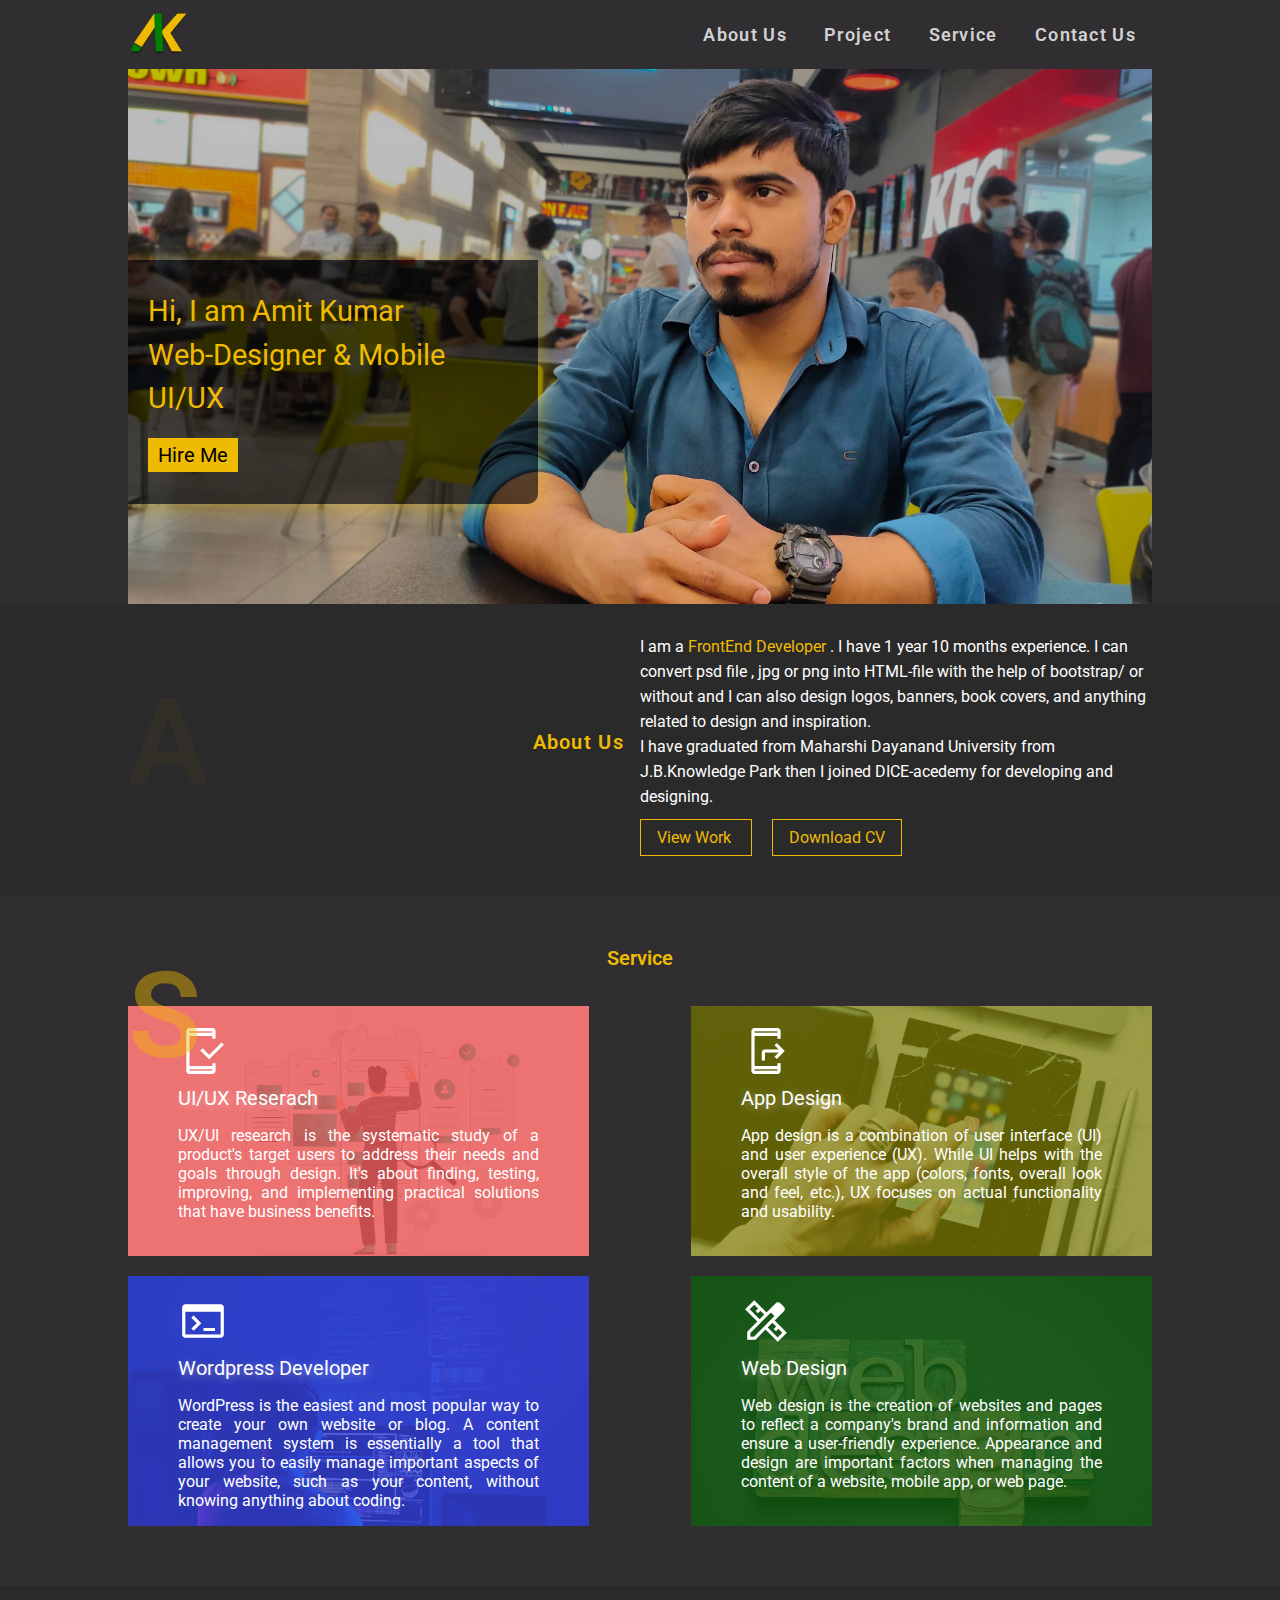
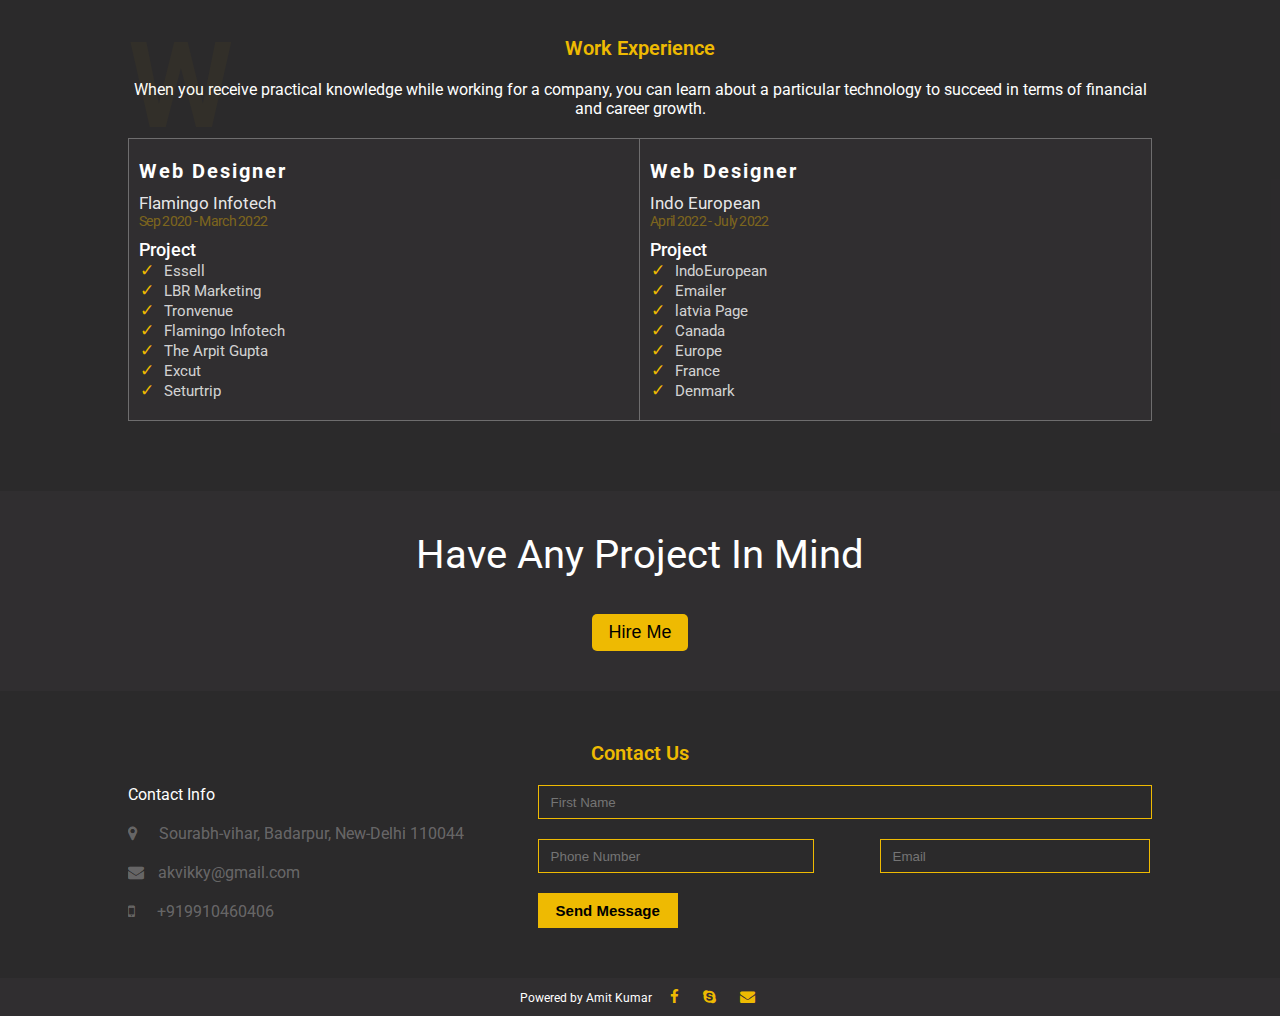
==== index.html @ 176d7c11 "Update index.html" ====
<!doctype html>
<html>
<head>
<title>
	Resume
</title>
<meta name="viewport" content="width=device-width, initial-scale=1.0">
<link rel="stylesheet" href="https://cdnjs.cloudflare.com/ajax/libs/font-awesome/4.7.0/css/font-awesome.min.css">
<link href="https://fonts.googleapis.com/css2?family=Material+Symbols+Outlined" rel="stylesheet" />
<link href="https://fonts.googleapis.com/css?family=Montserrat:400,400i,500,500i,600,600i,700,700i" rel="stylesheet">
<link href="https://fonts.googleapis.com/css2?family=Lato:wght@100&display=swap" rel="stylesheet"> 
<link href="https://fonts.googleapis.com/css2?family=Roboto&display=swap" rel="stylesheet">
<link rel="icon" type="image/x-icon" href="favicon.png">
<link href="style.css" rel="stylesheet">
<script src="https://ajax.googleapis.com/ajax/libs/jquery/3.6.0/jquery.min.js"></script>
</head>
<body>
<section class="navbar-section " >
	<div class="pagecenter">
		<div class="container">
			<nav class="m-hide">
				<div class="left"> <img src="logo.png" class="logo"></div>
				<div class="right"> 
					<a href="#about" > About Us </a>
					<a href="#project"> Project </a>
					<a href="#service"> Service </a>
					<a href="#contact"> Contact Us </a>
					
				</div>
			</nav>
			<nav class="m-show">
				<div class="flex justify-content-space-between">
					<div> <img src="logo.png" class="logo"> </div>
					<div class="navbar"> 
						<span class="material-symbols-outlined menu_show"> menu </span> 
						<ul class="menu-items">
							<li> <a href="#about" > About Us </a> </li>
							<li> <a href="#project"> Project </a> </li>
							<li> <a href="#service"> Service </a> </li>
							<li> <a href="#contact"> Contact Us </a></li>
						</ul>
					</div>
				</div>
			</nav>
		</div>
	</div>
</section>
<section class="banner">
	<div class="pagecenter">
		<div class="flex overlay">
			<div class="text-banner m-hide">
				Hi, I am Amit Kumar <br>
				Web-Designer & Mobile UI/UX <BR>
				<div class="hire-me-div">  <a href="tel:+919910460406"class="hire-me"> Hire Me</a>  </div>
			</div>
			<div class="text-banner m-show">
				Hi, I am Amit Kumar Web-Designer & Mobile UI/UX 
				  <a href="tel:+919910460406"class="hire-me"> Hire Me</a>  
			</div>
			
		</div>
	</div>
</section>
<section class="about" id="about">
	<div class="pagecenter">
		<div class="flex v-a-c">
			<div class="w-50 "> 
				<p class="about-heading"> About Us</p>
			</div>
			<div class="w-50 about-text">
				<p>
					I am a <span class="cus-yellow"> FrontEnd Developer </span>. I have 1 year 10 months experience. I can convert psd file , jpg or png into 
					HTML-file with the help of bootstrap/ or without and I can also design logos, banners, book covers, and anything related to design 
					and inspiration. 
					<br>
					I have graduated from Maharshi Dayanand University from J.B.Knowledge Park then 
					I joined DICE-acedemy for developing and designing. 
				</p>
				<p>
					<a href=""> View Work </a> 
					<a href="" class="Download-CV"> Download CV</a>
				</p>
				
			</div>
		</div>
	</div>
</section>
<section class="service" id="service">
	<div class="pagecenter">
		<div class="heading-service">
			<p> Service </p>
		</div>
		<div class="flex v-a-c">
			<div class=" Reserach ">
				<div class="overlay12 red">
					<span class="material-symbols-outlined"> mobile_friendly </span>
					<p class="title-"> UI/UX Reserach</p>
					<p> UX/UI research is the systematic study of a product's target users to address their needs and goals 
						through design. It's about finding, testing, improving, and implementing practical solutions that
						have business benefits.
					</p>
				</div>
			</div>
			<div class="App ">
				<div class="overlay12 yellow"> 
					<span class="material-symbols-outlined">app_shortcut</span>
					<p class="title-"> App Design </p>
					<p>	App design is a combination of user interface (UI) and user experience (UX). While UI helps with the 
						overall style of the app (colors, fonts, overall look and feel, etc.), UX focuses on actual 
						functionality and usability.
					</p>
				</div>
			</div>
			
			<div class="Development ">
				<div class="overlay12 blue"> 
					<span class="material-symbols-outlined">terminal</span> 
					<p class="title-"> Wordpress Developer </p>
					<p> WordPress is the easiest and most popular way to create your own website or blog. A content 
						management system is essentially a tool that allows you to easily manage important aspects 
						of your website, such as your content, without knowing anything about coding.
					</p>
				</div>
			</div>
			<div class="Design "> 
				<div class="overlay12 green"> 
					<span class="material-symbols-outlined">design_services</span>
					<p class="title-"> Web Design </p>
					<p>
						Web design is the creation of websites and pages to reflect a company's brand and information 
						and ensure a user-friendly experience. Appearance and design are important factors when managing 
						the content of a website, mobile app, or web page.
					</p>
				</div>
			</div>
			
		</div>
	</div>
</section>
<section class="work" id="project"> 
	<div class="pagecenter">
		<div class="  wrkExperience ">
			<p> Work Experience </p>
		</div>
		<p class="my-20"> 
			When you receive practical knowledge while working for a company, you can learn about a particular	
			technology to succeed in terms of financial and career growth.
		</p>
		<div class="flex my-20">
			<div class="col-sm-6 border-all">
				<div class="post"> Web Designer </div>
				<div class="Company-name"> Flamingo Infotech </div>
				<div class="date"> Sep 2020 - March 2022 </div>
				<div class="project mt-10"> <span> Project </span> 
					<ul class="cus-icon">
						<li> <a href=" https://www.essell.co.in/" target="_blank"> Essell </a> </li>
						<li> <a href=" https://lbrmarketing.in/" target="_blank"> LBR Marketing </a> </li>
						<li> <a href=" http://websites.mlmkabila.com/tronvenue/" target="_blank"> Tronvenue </a> </li>
						<li> <a href=" https://www.flamingoinfotech.com/" target="_blank"> Flamingo Infotech </a> </li>
						<li> <a href=" https://www.thearpitgupta.com/" target="_blank"> The Arpit Gupta </a> </li>
						<li> <a href=" https://www.ecut.in/" target="_blank"> Excut </a> </li>
						<li> <a href=" https://www.seturtrip.com/" target="_blank"> Seturtrip </a> </li>
					</ul>
				</div>
			</div>
			<div class="col-sm-6 border-left"> 
				<div class="post"> Web Designer </div>
				<div class="Company-name"> Indo European </div>
				<div class="date"> April 2022 - July 2022 </div>
				<div class="project mt-10"> <span> Project </span> 
					<ul class="cus-icon">
						<li> <a href=" https://indoeuropean.in/" target="_blank"> IndoEuropean </a> </li>
						<li> <a href=" https://indoeuropean.in/mailer/link.html" target="_blank"> Emailer </a> </li>
						<li> <a href=" https://indoeuropean.in/study-in-latvia.aspx" target="_blank"> latvia Page </a> </li>
						<li> <a href=" https://indoeuropean.in/study-in-canada.aspx" target="_blank"> Canada </a> </li>
						<li> <a href=" https://indoeuropean.in/study-in-europe.aspx" target="_blank"> Europe </a> </li>
						<li> <a href=" https://indoeuropean.in/study-in-france.aspx" target="_blank"> France </a> </li>
						<li> <a href=" https://indoeuropean.in/study-in-denmark.aspx" target="_blank"> Denmark </a> </li>
						
					</ul>
				</div>
			</div>
			</div>
		</div>
	</div>
</section>
<section class="hire">
	<div class="pagecenter">
		<div class="qwe">
			<p class="f-40 "> Have any Project in mind </p>
			<button> <a href="tel:+919910460406"> Hire Me </a> </button>
		</div>
	</div>
</section>
<section class="contact-us" id="contact">
	<div class="pagecenter">
		<div class="contact ">
			<p> Contact Us </p>
		</div>
		<div class="flex">
			<div class="w-30"> 
				<p>Contact Info</p>
				<div class="infostart">
					<div class="block mt-20"> <i class="fa fa-map-marker"></i> Sourabh-vihar, Badarpur, New-Delhi 110044 </div>
					<div class="block mt-20"> <i class="fa fa-envelope"></i> akvikky@gmail.com </div>
					<div class="block mt-20"> <i class="fa fa-mobile"></i>  +919910460406 </div>
				</div>
				</div>
				<div class="w-70">
					<form>
						<input type="text" placeholder="First Name" class="block">
						<input type="number " class="mt-20 phone" placeholder="Phone Number">
						<input type="text" class=" Email" placeholder="Email">
					</form>
					<button class="cus-button"> Send Message </button>
				</div>
		</div>
	</div>
</section>
<section> 
	<div class="pagecenter">
		<div class=" my-5 text-center follow">
			Powered by Amit Kumar
			<a href="https://www.facebook.com/profile.php?id=100002262482769" target="_new"> 
				<i class="fa fa-facebook"> </i> 
			</a>
			<a href="https://join.skype.com/invite/jKVhydFVgRyG" target="_new"> 
				<i class="fa fa-skype"> </i> 
			</a>
			<a href="mailto:akvikky@gmail.com" target="_new"> <i class="fa fa-envelope" > </i> </a>
		</div>
	</div>
</section>
<script src="script.js"></script>
</body>
</html>
---- style.css ----
*{
	margin:0px;
	padding:0px;
}
:root{
	--theme-background-color:rgba(48,46,48,1);
	--theme-hight-background: rgb(34 ,34 ,34 ,0.3);
	--theme-yellow-color: rgba(238,186,2,1);
}
body{
	background:#302E30; 
	color:#fff; 
	font-family:roboto;
	}
a{color:#000; text-decoration:none;}
a:{color:#000; text-decoration:none;}
p{margin-bottom:1rem;}
.mt-20{margin-top:20px;} .my-20{margin:20px 0px;} .mx-20{margin:0px 20px;} .mb-20{margin-bottom:20px;}
.mt-10{margin-top:10px;} .my-10{margin:10px 0px;} .mx-10{margin:0px 10px;} .mb-10{margin-bottom:10px;}
/* navsec start*/
.navbar-section{
	background:var(--theme-background-color); 
	width:100%;
	position: fixed;
	top:0px;
	z-index:3;

	}
.pagecenter{width:80%; padding:0px; margin:0px auto;box-sizing:border-box;overflow:hidden;}
.container{width:100%; box-sizing:border-box;overflow: hidden;}
nav{
	display:flex;
	justify-content: space-between;
	align-items: center;
	padding: 10px 0px;
	box-sizing: border-box;
	}
.logo{width:60px; }
nav .right{margin:5px 0px;}
.right a{ 
	padding:8px 16px; 
	color:#fff;
	text-decoration:none; 
	color:rgba(255,255,255,0.8); 
	font-weight:600;
	letter-spacing:1.3px;
	font-size:18px;
	}
.right a:hover{
	text-decoration:none; 
	background:#EEBA02; 
	color:rgba(0,0,0,0.8);
	transition:0.3s; 
	box-shadow:2px 2px 5px rgba(0,0,0,0.6);
	
}
/* navsec end */

.banner {    margin-top: 60px;}
.flex{	display:flex;
	width: 100%;
	flex-wrap: wrap;
}
.overlay{
	background:	url(002.jpg);
	background-size: cover;
	margin-top: 0px;
	height: auto;
	width: 100%;
	box-sizing:	border-box;
}
.text-banner {
    width: 40%;
    box-sizing: border-box;
    overflow: hidden;
    margin: 200px 0px 100px 0px;
    background: rgba(0,0,0,0.6);
	padding:30px 20px ;
	line-height:1.5;
	border-radius:0px 0px 10px 0px;
	box-shadow:2px 2px 20px #eeba0278;
	color: #EEBA02;
    font-size: 29px;
}
.hire-me-div {margin-top:10px;}
.image-banner{width:60%;box-sizing:border-box;overflow:hidden;}
.image-banner img{width:200px; height:auto; justify-content:right;}
.hire-me{
	padding:5px 10px; 
	background:#EEBA02; 
	color:rgba(0,0,0,1); 
	font-size:20px;
    margin-top: 10px;
	}
.hire-me:hover{transition:0.3s;box-shadow:2px 2px 10px rgba(238,186,2,0.8);}
/* about-us */
.about{padding:20px 0px;background:var(--theme-hight-background);}
.w-50{width:50%;}
.about-heading{
	font-size: 20px;
    font-weight: 600;
    color: var(--theme-yellow-color);
    padding: 8px 16px;
    letter-spacing: 1.3px;
    position: relative;
	text-align: right;
}
.about-heading:before{
	content:" A ";
	position:absolute;
	font-size: 120px;
    top: -50px;
	left: 0px;
    color: rgba(238,186,2,0.04);
}
.v-a-c{
	align-items: center;
    vertical-align: middle;
    text-align: center;
	margin:10px 0px;
	justify-content: space-between;
}
.about-text {
	line-height: 25px;
	text-align: left;
}
.text-center{ text-align:center;}
.cus-yellow{color:var(--theme-yellow-color);}
.about-text  a{
	color:var(--theme-yellow-color);
	padding:8px 16px;
	border:1px solid var(--theme-yellow-color);
}
.about-text  a:hover{
	transition:0.3s;
	background:var(--theme-yellow-color);
	color:#fff;
}
.Download-CV{margin-left:20px;}
/* service start*/
.service{margin:50px 0px; }
.heading-service{
	text-align:center; 
	font-size: 20px;
    font-weight: 600;
    color: var(--theme-yellow-color);
	position:relative;
	}
.Reserach,.App,.Design,.Development{
	box-sizing:border-box; 
	padding:20px 50px; 
	text-align:justify; 
	width:45%;
	margin-top:20px;
	position:relative;
	height:250px;
}
.Reserach{
	background:url(uiux.jpg); 
	margin-right:10px;
	background-size:cover;
	box-sizing: border-box;
	}
.Development {
	background:
	url(Web_Development.jpg);
	/* margin-left:10px; */
	background-size:
	cover;
	box-sizing: border-box;
	}
.Design {
	/* margin-right:10px; */
	background:
	url(web-design.jpg);
	box-sizing: border-box;
	background-size: cover;
	}
.App {
	margin-left:10px;
	background:
	url(app-design.jpg);
	box-sizing: border-box;
	background-size: cover;
	}
.title-{font-size:20px; text-shadow:2px 2px 10px rgba(255,255,255,0.4);}
.service .fa, .material-symbols-outlined{font-size:50px; margin-bottom:10px;}
.overlay12{
	width:100%; 
	height:100%; 
	position:absolute;
	left: 0px;
    top: 0px;
	padding: 20px 50px;
	box-sizing:border-box;
	overflow: hidden;
	}
.overlay12.red{	background:rgba(233,79,79,0.8);}
.overlay12.red:hover {  background: rgba(233,79,79,1);  transition: 0.3s;}
.overlay12.blue{	background:rgba(55,68,223,0.8);}
.overlay12.blue:hover {  background: rgba(55,68,223,1);  transition: 0.3s;}
.overlay12.green{background:rgba(17,96,17,0.8);/* margin-left: 10px; */}
.overlay12.green:hover {  background: rgba(17,96,17,1);  transition: 0.3s;}
.overlay12.yellow{background:rgba(131,133,5,0.7);}
.overlay12.yellow:hover{background:rgba(131,133,5,1); transition: 0.3s;}
.heading-service:before {
    content: " S ";
    position: absolute;
    font-size: 120px;
    top: 0px;
    left: 0px;
    color: rgba(238,186,2,0.44);
	z-index:1;
}
/* work start*/
.work{
	padding: 50px 0px;
	background:	var(--theme-hight-background);
}
.wrkExperience{
	text-align: center;
    font-size: 20px;
    font-weight: 600;
    color: var(--theme-yellow-color);
    position: relative;
	margin-bottom: 20px;
}
.wrkExperience:before {
    content: " W ";
    position: absolute;
    font-size: 120px;
    top: -20px;
    left: 0px;
    color: rgba(238,186,2,0.04);
	z-index:1;
}
.work p{text-align:center;}
.col-sm-6{	
	width:50%; 
	text-align:left;
	padding:20px 10px;
	box-sizing:border-box;
}
.border-all{border:1px solid rgba(255,255,255,0.3); background: #302E30;}
.border-left{
	border-right:1px solid rgba(255,255,255,0.3);
	border-top:1px solid rgba(255,255,255,0.3);
	border-bottom:1px solid rgba(255,255,255,0.3);
	border-left:none;
	background: #302E30;
}
.post{font-size:20px;
	color:
	rgba(255,255,255,1);
	letter-spacing: 2px;
	font-weight: bold;
}
.Company-name{
	font-size:17px;
	color: rgba(255,255,255,0.9); 
	margin-top:10px;
}
.date{
	font-size:14px; 
	color:var(--theme-yellow-color);  
	opacity:0.4;
	letter-spacing: -0.7px;
}
.project span{
	color: rgba(255,255,255,1);
	font-size: 18px;
	font-weight: 500;
}
.cus-icon a{
	color:rgba(255,255,255,0.8);
	font-size:15px;
	margin-left:10px;
	}
.cus-icon a:hover{transition:0.2s; color:rgba(255,255,255,1);}
.cus-icon{padding-left:15px; margin:0px;}
.cus-icon li{padding:0px; margin:0px;}
.cus-icon li:hover{transition:0.2s; padding-left:5px;}
.cus-icon li::marker {
    content: " \2713 "; 
    font-size: 1.06em;
	color:var(--theme-yellow-color);
}
.qwe{text-align:center; margin:40px 0px;}
.hire{background:var(--theme-background-color);}
.f-40{font-size:40px; text-transform:capitalize;}
.qwe button{
	background:var(--theme-yellow-color); 
	border:none;
	font-size:18px;
	padding:8px 16px; 
	border-radius:5px;
	margin-top: 20px;
}
.qwe button:hover{ transition:0.3s; box-shadow:2px 2px 10px rgba(238,186,2,1);}
/* contact start*/
.contact-us{background:var(--theme-hight-background); padding:50px 0px;}
.contact{
	text-align: center;
    font-size: 20px;
    font-weight: 600;
    color: var(--theme-yellow-color);
    position: relative;
    margin-bottom: 20px;
}
.w-30{width:40%;}
.infostart{color:rgba(255,255,255,0.3);}
.infostart .fa{margin-right:10px; }
.infostart .fa-map-marker{margin-right:18px;}
.infostart .fa-mobile{ margin-right:18px;}
.block{width:100%; display:block;}
.w-70{width:60%;}
label{width:100%; display:block;}
input{
    width: 320px;
    background: none;
    outline: none;
    border: 1px solid var(--theme-yellow-color);
	padding:0.375rem 0.75rem;
	height:calc(1.5em + 0.75rem + 2px);
	box-sizing:border-box;
	color:#fff;
}
input.phone{width:45%; margin-right:5%;}
input.Email{width:44%; margin-left:5%;}
.cus-button{
	padding:9px 18px; 
	background:var(--theme-yellow-color);
	color:#000;
	border:none;
	outline:none;
	margin-top:20px;
	font-size:15px;
	font-weight:600;
	cursor: pointer;
}
/* contact end*/
.follow{font-size:12px; margin:10px 0px;}
.follow a { 
	padding:5px; 
	font-size:15px;
	color:var(--theme-yellow-color);
	margin-left:10px;
	}
.follow a:hover{ 
	transition:0.3s;
	border-bottom:1px solid var(--theme-yellow-color);
	background:var(--theme-yellow-color);
	color:var(--theme-background-color);
}
	.m-show{display:none;}
/* Responsive start */
@media (max-width:991px) and (min-width:768px){
	.m-show{display:none;}
	.text-banner{
		width:60%;
		margin: 150px 0px 100px 0px;
	}
}
@media (max-width:767px) and (min-width:481px){
	.m-show{display:none;}
	nav{padding:5px 0px;}
	.right a{
			letter-spacing:normal; 
			font-size: 15px;
			font-weight:normal;
		}
	.pagecenter{
			width:95%;
			margin:0px auto;
		}
	.flex{width:100%;}
	.w-50{
			width:100%; 
			display:block;
		}
	.about-heading{text-align:center;}
	.about-heading:before{display:none;}
	.text-banner{
		width: 50%;
		font-size: 20px;
		margin: 240px auto 10px auto;
		padding: 10px;
		text-align: center;
		border-radius:10px 0px;
		background:rgba(0,0,0,0.8);
	}
	.hire-me-div{margin:10px auto;}
	.hire-me{
		font-size: 15px;
		background: #0b620b;
		color:rgb(255, 255 ,255);
	}
	.hire-me:hover{
		transition:0.3s; 
		box-shadow:2px 2px 10px #EEBA02;
	}
	.heading-service:before{display:none;}
	.Reserach, .App, .Design, .Development{width:100%; margin:0px;}
	.wrkExperience:before{display:none;}
	.work p{text-align:left;}
	.wrkExperience p{text-align:Center;}
	.f-40{font-size:30px}
	.infostart{font-size:16px;}
	.contact-us .w-70{order:1; width:100%;}
	.contact-us .w-30{order:2; display:none;}
	input.Email{width: 49%; margin:10px 0px 0px 10px;}
	input.phone{width: 49%;margin:10px 0px 0px 0px;}
	
	
}
@media (max-width:480px) and (min-width:320px){
	nav{padding:5px 0px;}
	.right a{
			letter-spacing:normal; 
			font-size: 15px;
			font-weight:normal;
		}
	.pagecenter{
			width:95%;
			margin:0px auto;
		}
	.flex{width:100%;}
	.w-50{
			width:100%; 
			display:block;
		}
	.about-heading{text-align:center;}
	.about-heading:before{display:none;}
	.m-hide{display:none;}
	.justify-content-space-between{justify-content: space-between; }
	.menu_show{position:relative;}
	.menu-items{
		position: absolute;
		width: 100%;
		right: 0px;
		text-align: center;
		background:var(--theme-background-color);
	}
	.menu-items li a{color:var(--theme-yellow-color);}	
	.menu-items li {margin:10px 0px;}
	.menu-items{display:none;}
	.m-show{	display:block; 	}
	.text-banner{
		width: 95%;
		font-size: 14px;
		margin: 240px auto 10px auto;
		padding: 10px;
		text-align: center;
		border-radius:10px 0px;
		background:rgba(0,0,0,0.8);
	}
	.hire-me-div{margin:10px auto;}
	.hire-me{
		font-size: 15px;
		background: #0b620b;
		color:rgb(255, 255 ,255);
	}
	.hire-me:hover{
		transition:0.3s; 
		box-shadow:2px 2px 10px #EEBA02;
	}
	.about-text{text-align:justify;}
	.heading-service:before{display:none;}
	.Reserach, .App, .Design, .Development{width:100%; margin:0px;}
	.wrkExperience:before{display:none;}
	.work p{text-align:justify;}
	.wrkExperience p{text-align:Center;}
	.f-40{font-size:30px}
	.infostart{font-size:16px;}
	.contact-us .w-70{order:1; width:100%;}
	.contact-us .w-30{order:2; display:none;}
	input.Email{width: 100%; margin:10px 0px 0px 0px;}
	input.phone{width: 100%; margin:10px 0px 0px 0px;}
}
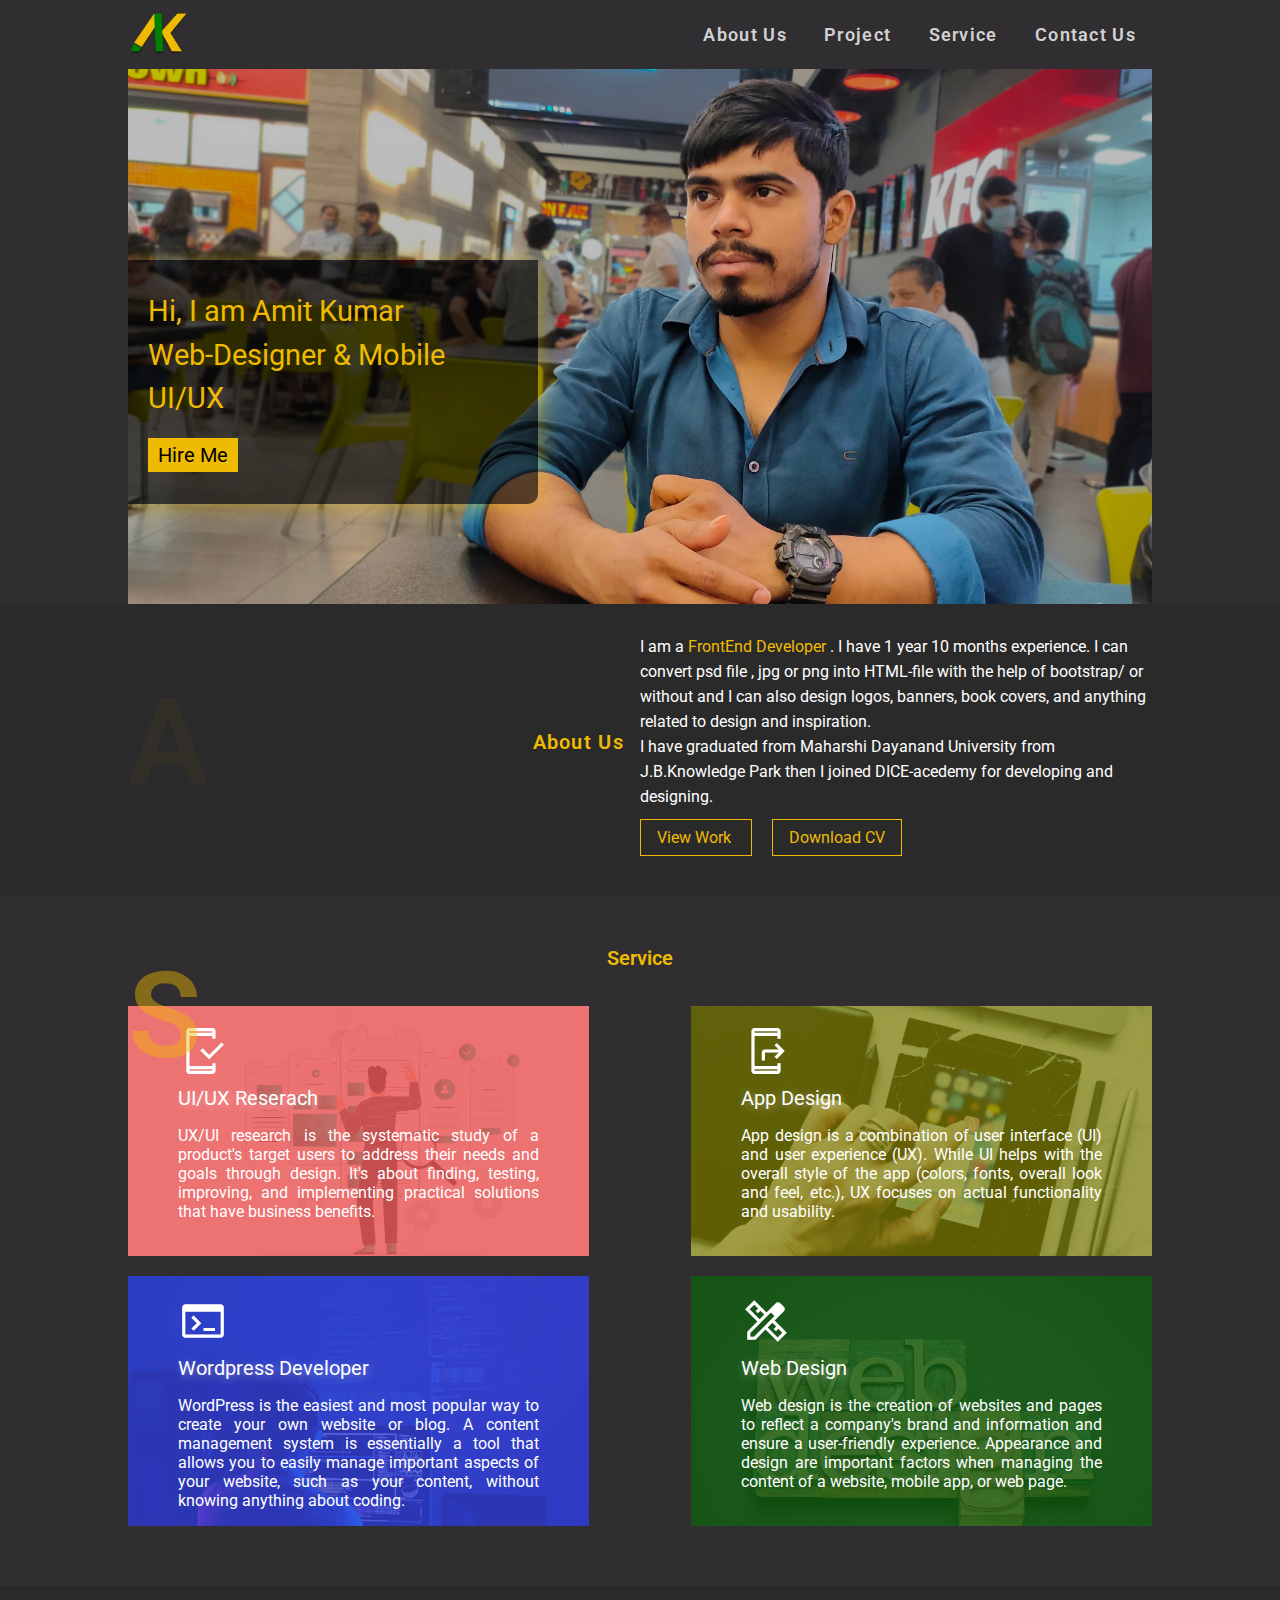
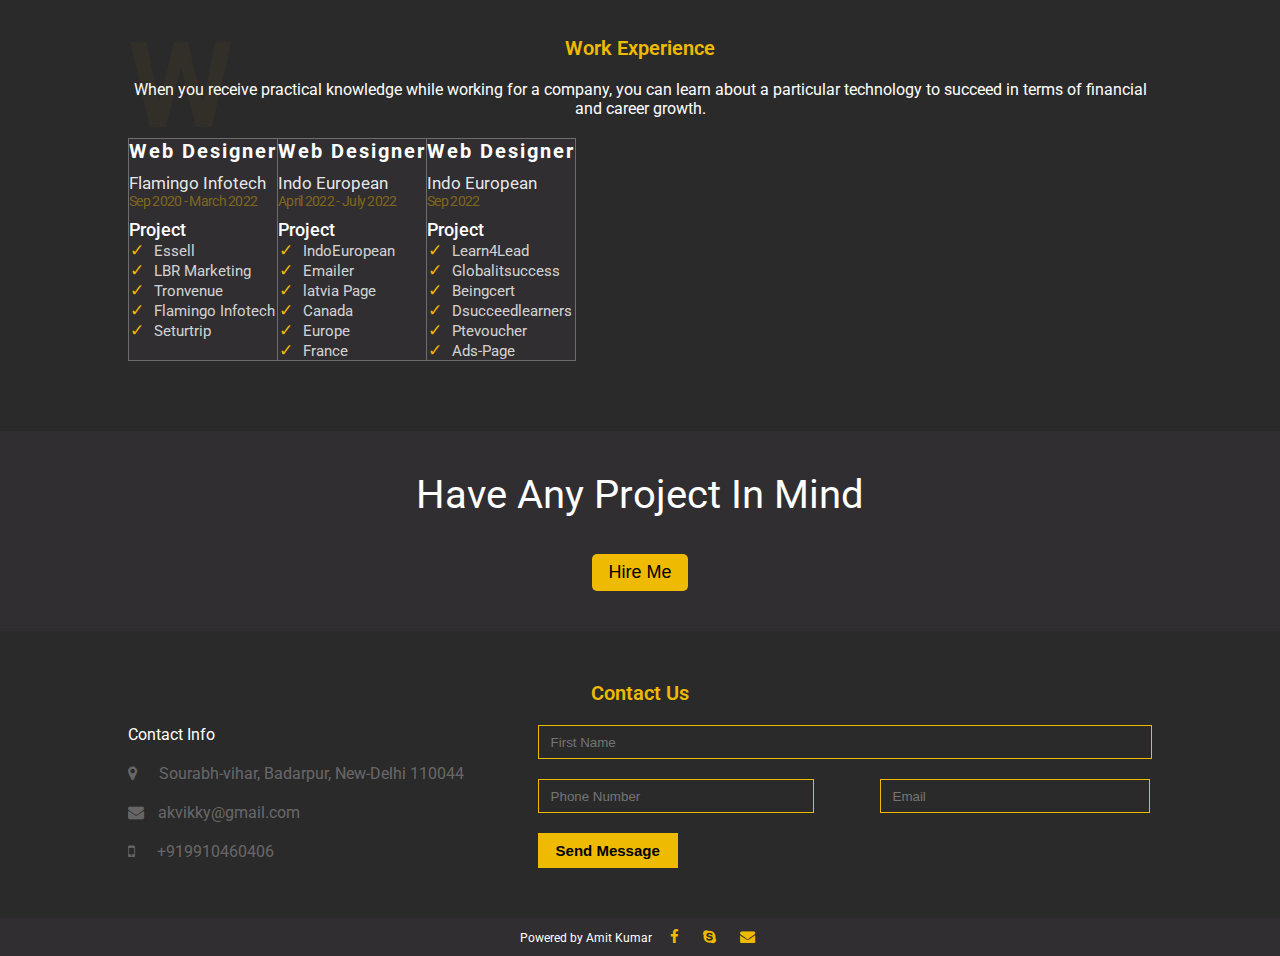
==== commit 38d09fd2: "Update index.html" ====
--- a/index.html
+++ b/index.html
@@ -8,7 +8,7 @@
 <link rel="stylesheet" href="https://cdnjs.cloudflare.com/ajax/libs/font-awesome/4.7.0/css/font-awesome.min.css">
 <link href="https://fonts.googleapis.com/css2?family=Material+Symbols+Outlined" rel="stylesheet" />
 <link href="https://fonts.googleapis.com/css?family=Montserrat:400,400i,500,500i,600,600i,700,700i" rel="stylesheet">
-<link href="https://fonts.googleapis.com/css2?family=Lato:wght@100&display=swap" rel="stylesheet"> 
+<link href="https://fonts.googleapis.com/css2?family=Lato:wght@100&display=swap" rel="stylesheet">
 <link href="https://fonts.googleapis.com/css2?family=Roboto&display=swap" rel="stylesheet">
 <link rel="icon" type="image/x-icon" href="favicon.png">
 <link href="style.css" rel="stylesheet">
@@ -20,19 +20,18 @@
 		<div class="container">
 			<nav class="m-hide">
 				<div class="left"> <img src="logo.png" class="logo"></div>
-				<div class="right"> 
+				<div class="right">
 					<a href="#about" > About Us </a>
 					<a href="#project"> Project </a>
 					<a href="#service"> Service </a>
 					<a href="#contact"> Contact Us </a>
-					
 				</div>
 			</nav>
 			<nav class="m-show">
 				<div class="flex justify-content-space-between">
 					<div> <img src="logo.png" class="logo"> </div>
-					<div class="navbar"> 
-						<span class="material-symbols-outlined menu_show"> menu </span> 
+					<div class="navbar">
+						<span class="material-symbols-outlined menu_show"> menu </span>
 						<ul class="menu-items">
 							<li> <a href="#about" > About Us </a> </li>
 							<li> <a href="#project"> Project </a> </li>
@@ -54,33 +53,33 @@
 				<div class="hire-me-div">  <a href="tel:+919910460406"class="hire-me"> Hire Me</a>  </div>
 			</div>
 			<div class="text-banner m-show">
-				Hi, I am Amit Kumar Web-Designer & Mobile UI/UX 
-				  <a href="tel:+919910460406"class="hire-me"> Hire Me</a>  
-			</div>
-			
+				Hi, I am Amit Kumar Web-Designer & Mobile UI/UX
+				  <a href="tel:+919910460406"class="hire-me"> Hire Me</a>
+			</div>
+
 		</div>
 	</div>
 </section>
 <section class="about" id="about">
 	<div class="pagecenter">
 		<div class="flex v-a-c">
-			<div class="w-50 "> 
+			<div class="w-50 ">
 				<p class="about-heading"> About Us</p>
 			</div>
 			<div class="w-50 about-text">
 				<p>
-					I am a <span class="cus-yellow"> FrontEnd Developer </span>. I have 1 year 10 months experience. I can convert psd file , jpg or png into 
-					HTML-file with the help of bootstrap/ or without and I can also design logos, banners, book covers, and anything related to design 
-					and inspiration. 
+					I am a <span class="cus-yellow"> FrontEnd Developer </span>. I have 1 year 10 months experience. I can convert psd file , jpg or png into
+					HTML-file with the help of bootstrap/ or without and I can also design logos, banners, book covers, and anything related to design
+					and inspiration.
 					<br>
-					I have graduated from Maharshi Dayanand University from J.B.Knowledge Park then 
-					I joined DICE-acedemy for developing and designing. 
+					I have graduated from Maharshi Dayanand University from J.B.Knowledge Park then
+					I joined DICE-acedemy for developing and designing.
 				</p>
 				<p>
-					<a href=""> View Work </a> 
-					<a href="" class="Download-CV"> Download CV</a>
+					<a href="view-work.pdf"> View Work </a>
+					<a href="new-amitresume.pdf" class="Download-CV"> Download CV</a>
 				</p>
-				
+
 			</div>
 		</div>
 	</div>
@@ -95,79 +94,77 @@
 				<div class="overlay12 red">
 					<span class="material-symbols-outlined"> mobile_friendly </span>
 					<p class="title-"> UI/UX Reserach</p>
-					<p> UX/UI research is the systematic study of a product's target users to address their needs and goals 
+					<p> UX/UI research is the systematic study of a product's target users to address their needs and goals
 						through design. It's about finding, testing, improving, and implementing practical solutions that
 						have business benefits.
 					</p>
 				</div>
 			</div>
 			<div class="App ">
-				<div class="overlay12 yellow"> 
+				<div class="overlay12 yellow">
 					<span class="material-symbols-outlined">app_shortcut</span>
 					<p class="title-"> App Design </p>
-					<p>	App design is a combination of user interface (UI) and user experience (UX). While UI helps with the 
-						overall style of the app (colors, fonts, overall look and feel, etc.), UX focuses on actual 
+					<p>	App design is a combination of user interface (UI) and user experience (UX). While UI helps with the
+						overall style of the app (colors, fonts, overall look and feel, etc.), UX focuses on actual
 						functionality and usability.
 					</p>
 				</div>
 			</div>
-			
+
 			<div class="Development ">
-				<div class="overlay12 blue"> 
-					<span class="material-symbols-outlined">terminal</span> 
+				<div class="overlay12 blue">
+					<span class="material-symbols-outlined">terminal</span>
 					<p class="title-"> Wordpress Developer </p>
-					<p> WordPress is the easiest and most popular way to create your own website or blog. A content 
-						management system is essentially a tool that allows you to easily manage important aspects 
+					<p> WordPress is the easiest and most popular way to create your own website or blog. A content
+						management system is essentially a tool that allows you to easily manage important aspects
 						of your website, such as your content, without knowing anything about coding.
 					</p>
 				</div>
 			</div>
-			<div class="Design "> 
-				<div class="overlay12 green"> 
+			<div class="Design ">
+				<div class="overlay12 green">
 					<span class="material-symbols-outlined">design_services</span>
 					<p class="title-"> Web Design </p>
 					<p>
-						Web design is the creation of websites and pages to reflect a company's brand and information 
-						and ensure a user-friendly experience. Appearance and design are important factors when managing 
+						Web design is the creation of websites and pages to reflect a company's brand and information
+						and ensure a user-friendly experience. Appearance and design are important factors when managing
 						the content of a website, mobile app, or web page.
 					</p>
 				</div>
 			</div>
-			
-		</div>
-	</div>
-</section>
-<section class="work" id="project"> 
+
+		</div>
+	</div>
+</section>
+<section class="work" id="project">
 	<div class="pagecenter">
 		<div class="  wrkExperience ">
 			<p> Work Experience </p>
 		</div>
-		<p class="my-20"> 
-			When you receive practical knowledge while working for a company, you can learn about a particular	
+		<p class="my-20">
+			When you receive practical knowledge while working for a company, you can learn about a particular
 			technology to succeed in terms of financial and career growth.
 		</p>
 		<div class="flex my-20">
-			<div class="col-sm-6 border-all">
+			<div class="col-sm-4 border-all">
 				<div class="post"> Web Designer </div>
 				<div class="Company-name"> Flamingo Infotech </div>
 				<div class="date"> Sep 2020 - March 2022 </div>
-				<div class="project mt-10"> <span> Project </span> 
+				<div class="project mt-10"> <span> Project </span>
 					<ul class="cus-icon">
 						<li> <a href=" https://www.essell.co.in/" target="_blank"> Essell </a> </li>
 						<li> <a href=" https://lbrmarketing.in/" target="_blank"> LBR Marketing </a> </li>
 						<li> <a href=" http://websites.mlmkabila.com/tronvenue/" target="_blank"> Tronvenue </a> </li>
 						<li> <a href=" https://www.flamingoinfotech.com/" target="_blank"> Flamingo Infotech </a> </li>
-						<li> <a href=" https://www.thearpitgupta.com/" target="_blank"> The Arpit Gupta </a> </li>
-						<li> <a href=" https://www.ecut.in/" target="_blank"> Excut </a> </li>
 						<li> <a href=" https://www.seturtrip.com/" target="_blank"> Seturtrip </a> </li>
 					</ul>
 				</div>
 			</div>
-			<div class="col-sm-6 border-left"> 
+			<div class="col-sm-4 border-left">
 				<div class="post"> Web Designer </div>
 				<div class="Company-name"> Indo European </div>
 				<div class="date"> April 2022 - July 2022 </div>
-				<div class="project mt-10"> <span> Project </span> 
+				<div class="project mt-10"> <span> Project </span>
 					<ul class="cus-icon">
 						<li> <a href=" https://indoeuropean.in/" target="_blank"> IndoEuropean </a> </li>
 						<li> <a href=" https://indoeuropean.in/mailer/link.html" target="_blank"> Emailer </a> </li>
@@ -175,8 +172,21 @@
 						<li> <a href=" https://indoeuropean.in/study-in-canada.aspx" target="_blank"> Canada </a> </li>
 						<li> <a href=" https://indoeuropean.in/study-in-europe.aspx" target="_blank"> Europe </a> </li>
 						<li> <a href=" https://indoeuropean.in/study-in-france.aspx" target="_blank"> France </a> </li>
-						<li> <a href=" https://indoeuropean.in/study-in-denmark.aspx" target="_blank"> Denmark </a> </li>
-						
+					</ul>
+				</div>
+			</div>
+			<div class="col-sm-4 border-left">
+				<div class="post"> Web Designer </div>
+				<div class="Company-name"> Indo European </div>
+				<div class="date"> Sep 2022  </div>
+				<div class="project mt-10"> <span> Project </span>
+					<ul class="cus-icon">
+						<li> <a href=" https://www.learn4lead.com/ " target="_blank"> Learn4Lead </a> </li>
+						<li> <a href=" https://www.globalitsuccess.com/ " target="_blank"> Globalitsuccess </a> </li>
+						<li> <a href=" https://www.beingcert.com/" target="_blank"> Beingcert </a> </li>
+						<li> <a href=" https://www.dsucceedlearners.com/" target="_blank"> Dsucceedlearners </a> </li>
+						<li> <a href=" https://www.pteexamvouchers.com/" target="_blank"> Ptevoucher </a> </li>
+						<li> <a href=" https://www.pteexamvouchers.com/book-pte-exam-vouche" target="_blank"> Ads-Page </a> </li>
 					</ul>
 				</div>
 			</div>
@@ -198,7 +208,7 @@
 			<p> Contact Us </p>
 		</div>
 		<div class="flex">
-			<div class="w-30"> 
+			<div class="w-30">
 				<p>Contact Info</p>
 				<div class="infostart">
 					<div class="block mt-20"> <i class="fa fa-map-marker"></i> Sourabh-vihar, Badarpur, New-Delhi 110044 </div>
@@ -217,15 +227,15 @@
 		</div>
 	</div>
 </section>
-<section> 
+<section>
 	<div class="pagecenter">
 		<div class=" my-5 text-center follow">
 			Powered by Amit Kumar
-			<a href="https://www.facebook.com/profile.php?id=100002262482769" target="_new"> 
-				<i class="fa fa-facebook"> </i> 
+			<a href="https://www.facebook.com/profile.php?id=100002262482769" target="_new">
+				<i class="fa fa-facebook"> </i>
 			</a>
-			<a href="https://join.skype.com/invite/jKVhydFVgRyG" target="_new"> 
-				<i class="fa fa-skype"> </i> 
+			<a href="https://join.skype.com/invite/jKVhydFVgRyG" target="_new">
+				<i class="fa fa-skype"> </i>
 			</a>
 			<a href="mailto:akvikky@gmail.com" target="_new"> <i class="fa fa-envelope" > </i> </a>
 		</div>
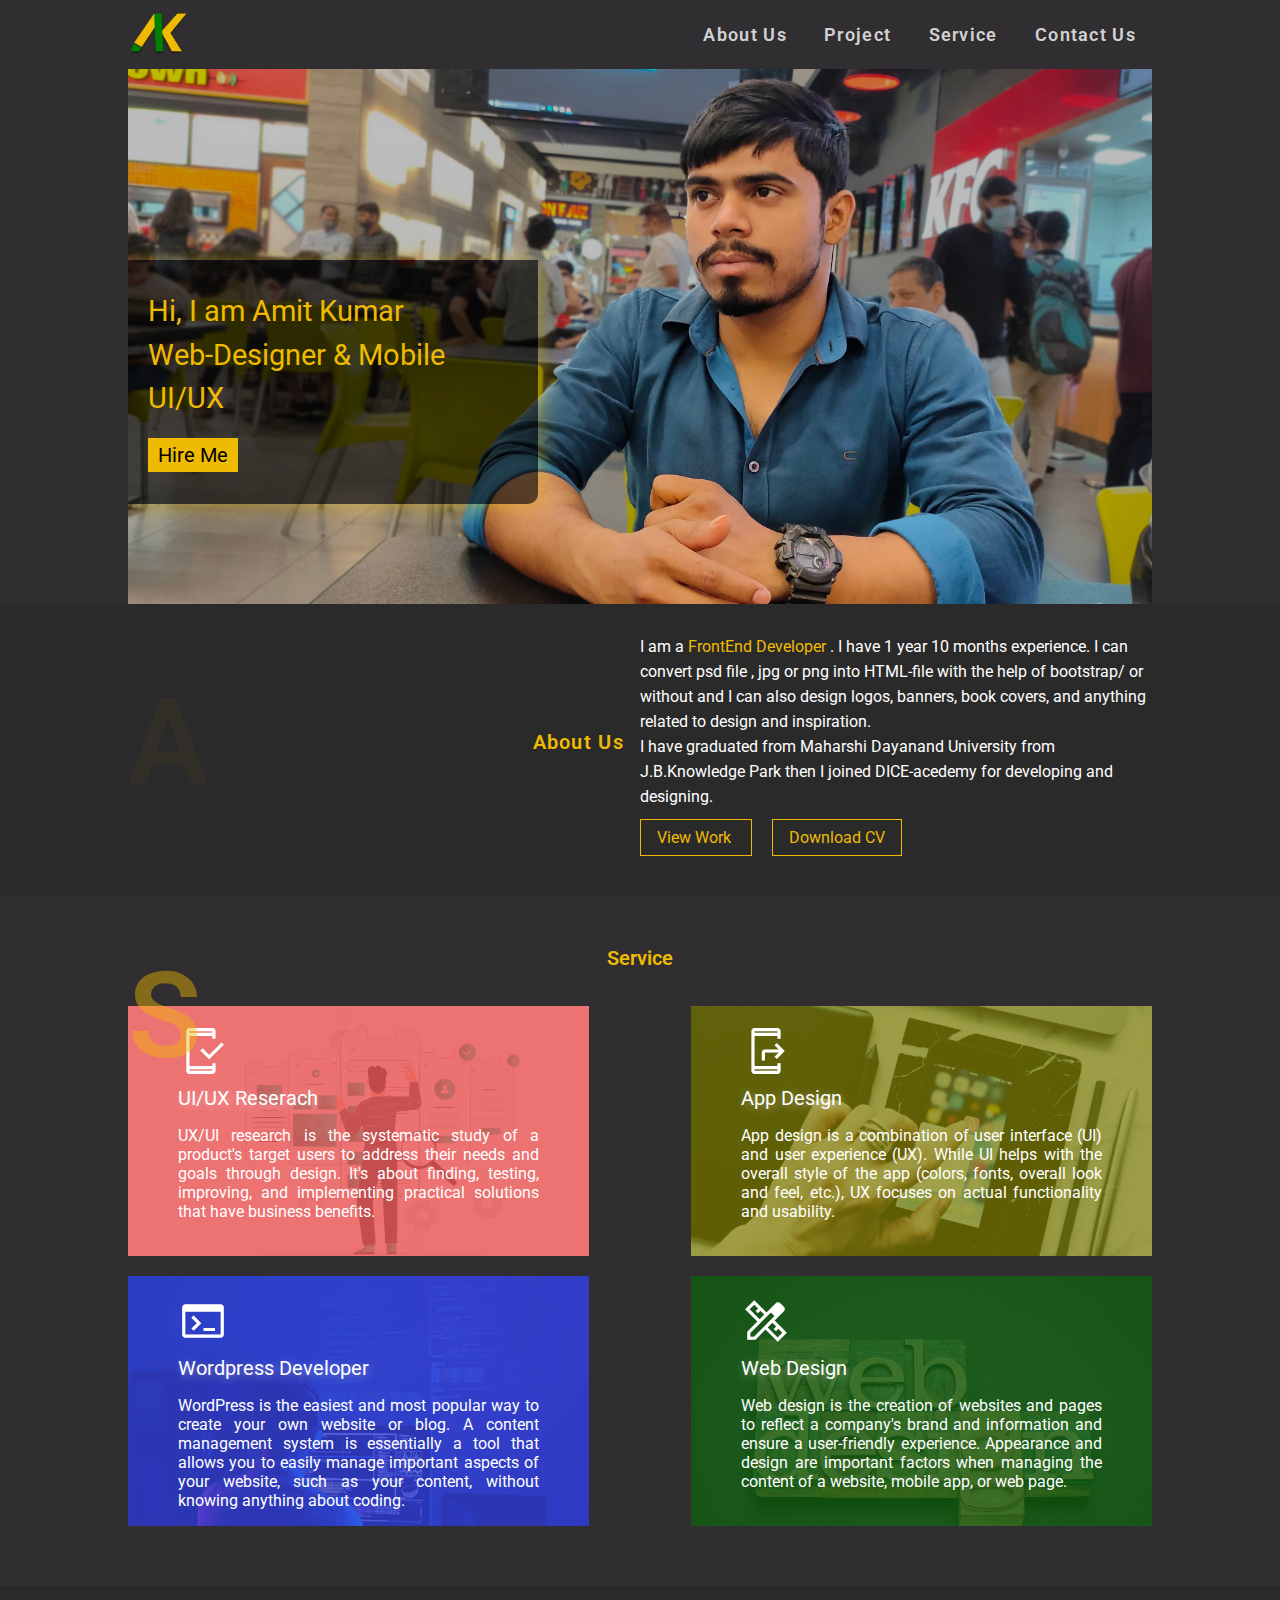
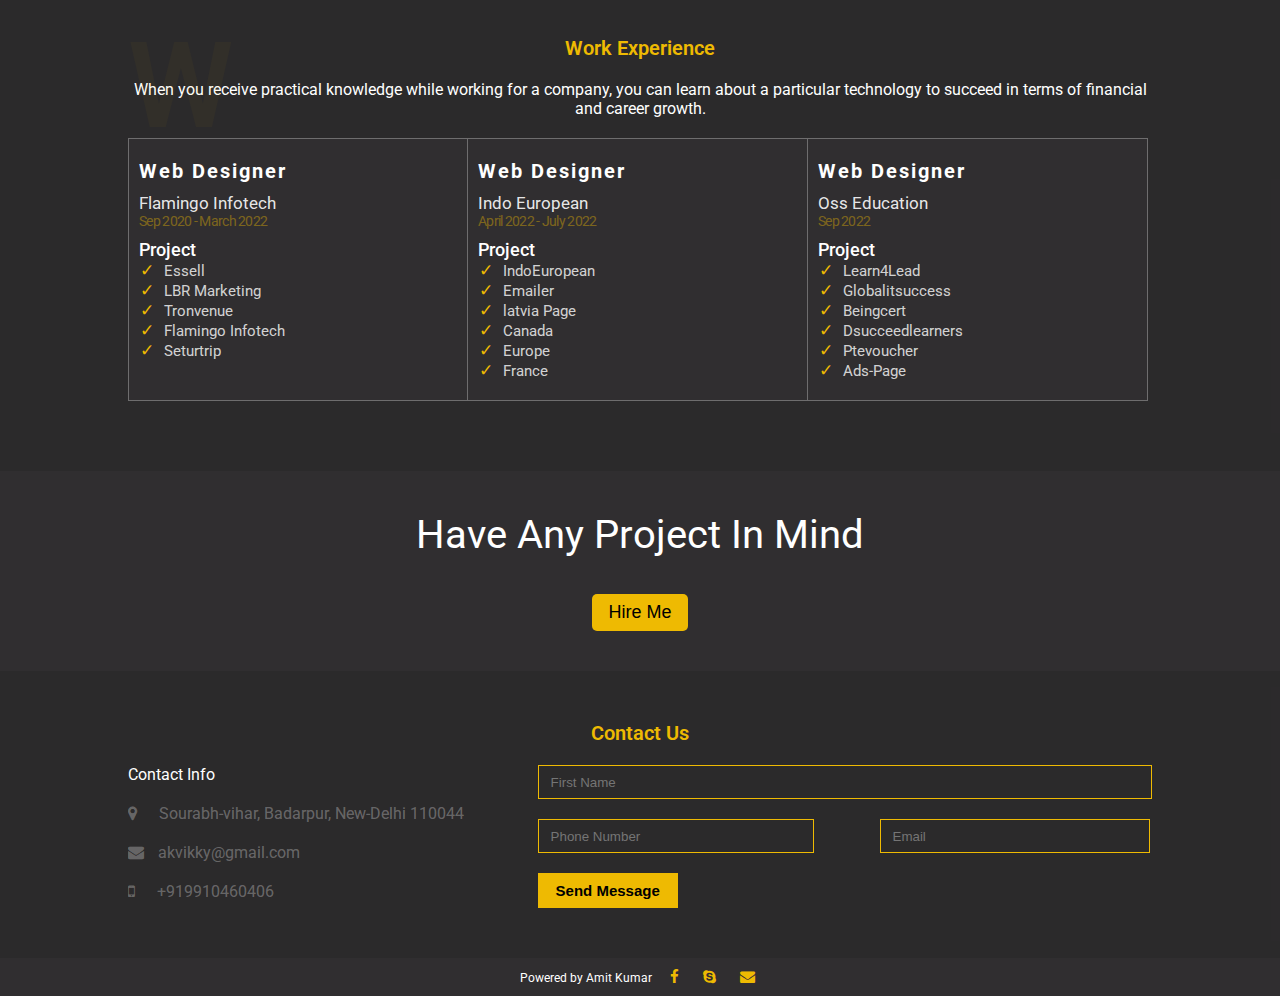
==== commit 592a287d: "Update index.html" ====
--- a/index.html
+++ b/index.html
@@ -177,7 +177,7 @@
 			</div>
 			<div class="col-sm-4 border-left">
 				<div class="post"> Web Designer </div>
-				<div class="Company-name"> Indo European </div>
+				<div class="Company-name"> Oss Education </div>
 				<div class="date"> Sep 2022  </div>
 				<div class="project mt-10"> <span> Project </span>
 					<ul class="cus-icon">
--- a/style.css
+++ b/style.css
@@ -237,6 +237,12 @@
 .work p{text-align:center;}
 .col-sm-6{	
 	width:50%; 
+	text-align:left;
+	padding:20px 10px;
+	box-sizing:border-box;
+}
+.col-sm-4{
+	width:33.2%; 
 	text-align:left;
 	padding:20px 10px;
 	box-sizing:border-box;
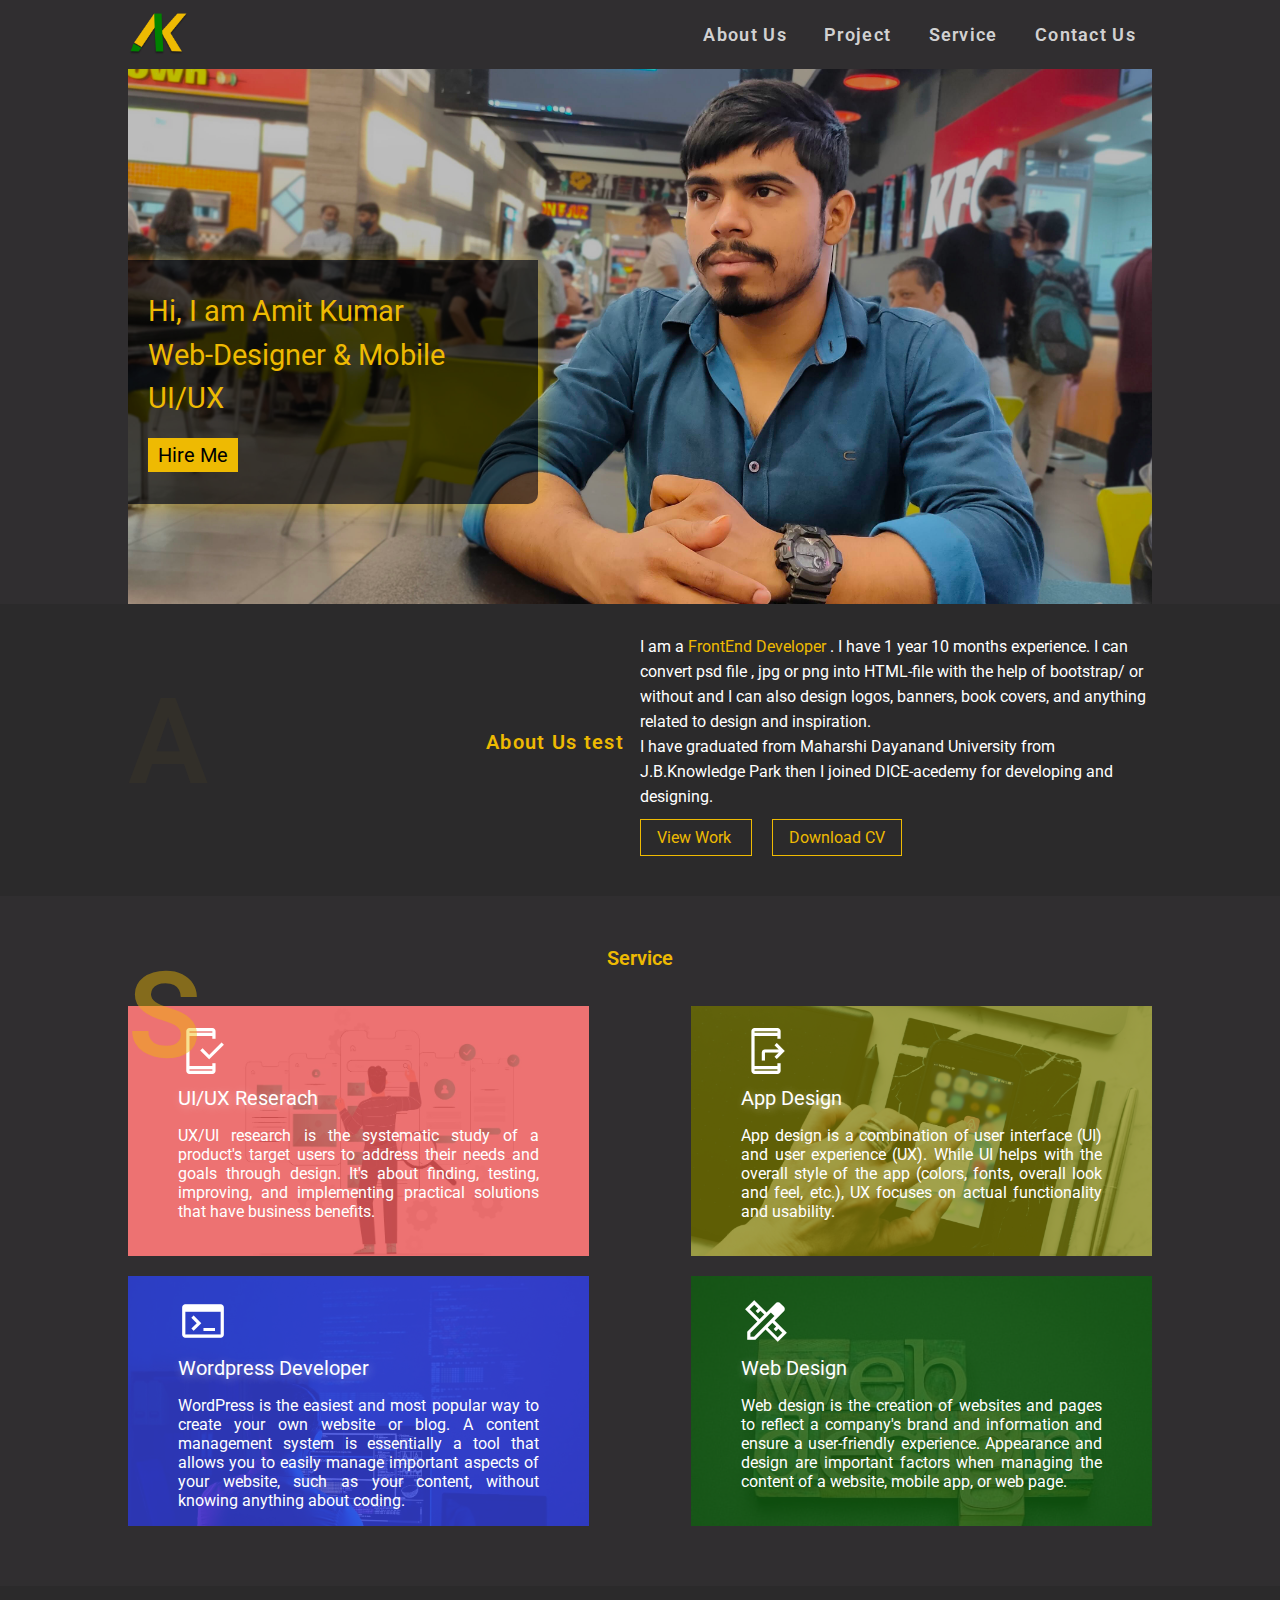
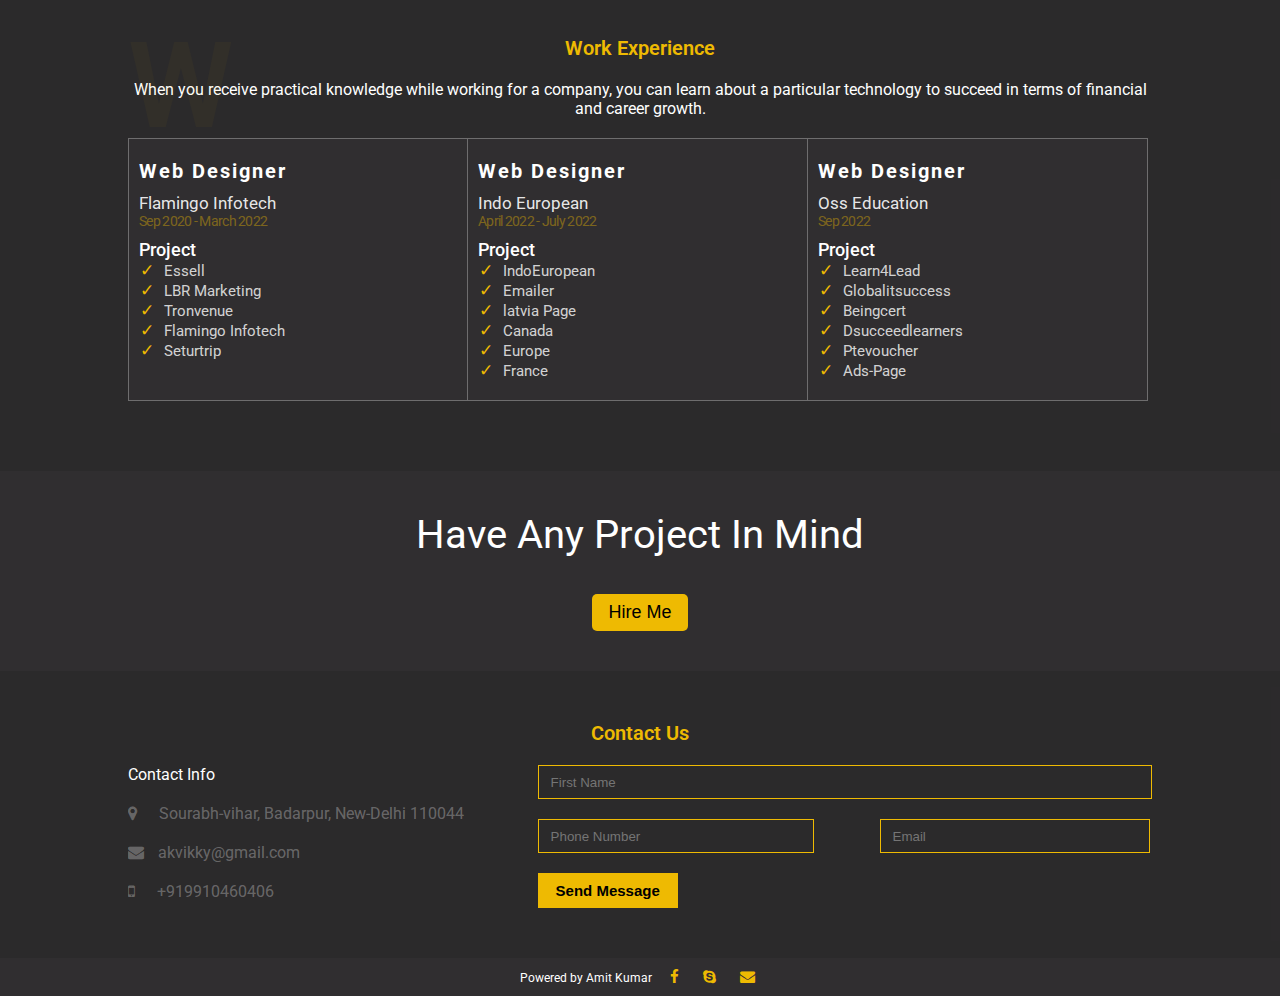
==== commit b2794b51: "colorchanged" ====
--- a/index.html
+++ b/index.html
@@ -64,7 +64,7 @@
 	<div class="pagecenter">
 		<div class="flex v-a-c">
 			<div class="w-50 ">
-				<p class="about-heading"> About Us</p>
+				<p class="about-heading"> About Us test</p>
 			</div>
 			<div class="w-50 about-text">
 				<p>
@@ -76,7 +76,7 @@
 					I joined DICE-acedemy for developing and designing.
 				</p>
 				<p>
-					<a href="view-work.pdf"> View Work </a>
+					<a href="view-work.html" target="_blank"> View Work </a>
 					<a href="new-amitresume.pdf" class="Download-CV"> Download CV</a>
 				</p>
 
--- a/style.css
+++ b/style.css
@@ -13,7 +13,7 @@
 	font-family:roboto;
 	}
 a{color:#000; text-decoration:none;}
-a:{color:#000; text-decoration:none;}
+a:hover{color:#000; text-decoration:none;}
 p{margin-bottom:1rem;}
 .mt-20{margin-top:20px;} .my-20{margin:20px 0px;} .mx-20{margin:0px 20px;} .mb-20{margin-bottom:20px;}
 .mt-10{margin-top:10px;} .my-10{margin:10px 0px;} .mx-10{margin:0px 10px;} .mb-10{margin-bottom:10px;}
@@ -127,7 +127,7 @@
 .text-center{ text-align:center;}
 .cus-yellow{color:var(--theme-yellow-color);}
 .about-text  a{
-	color:var(--theme-yellow-color);
+ 	color:var(--theme-yellow-color);
 	padding:8px 16px;
 	border:1px solid var(--theme-yellow-color);
 }
@@ -366,6 +366,8 @@
 		width:60%;
 		margin: 150px 0px 100px 0px;
 	}
+	.Reserach, .App, .Design, .Development{ height:400px;}
+	.overlay12{ height:400px;}
 }
 @media (max-width:767px) and (min-width:481px){
 	.m-show{display:none;}
@@ -416,7 +418,9 @@
 	.contact-us .w-30{order:2; display:none;}
 	input.Email{width: 49%; margin:10px 0px 0px 10px;}
 	input.phone{width: 49%;margin:10px 0px 0px 0px;}
-	
+	.col-sm-4{ width:100%;}
+	.border-all{ border:none; border-bottom:1px solid var(--theme-yellow-color);}
+	.border-left{ border:none; border-bottom:1px solid var(--theme-yellow-color);}
 	
 }
 @media (max-width:480px) and (min-width:320px){
@@ -482,4 +486,7 @@
 	.contact-us .w-30{order:2; display:none;}
 	input.Email{width: 100%; margin:10px 0px 0px 0px;}
 	input.phone{width: 100%; margin:10px 0px 0px 0px;}
-}
+	.col-sm-4{ width:100%;}
+	.border-all{ border:none; border-bottom:1px solid var(--theme-yellow-color);}
+	.border-left{ border:none; border-bottom:1px solid var(--theme-yellow-color);}
+}
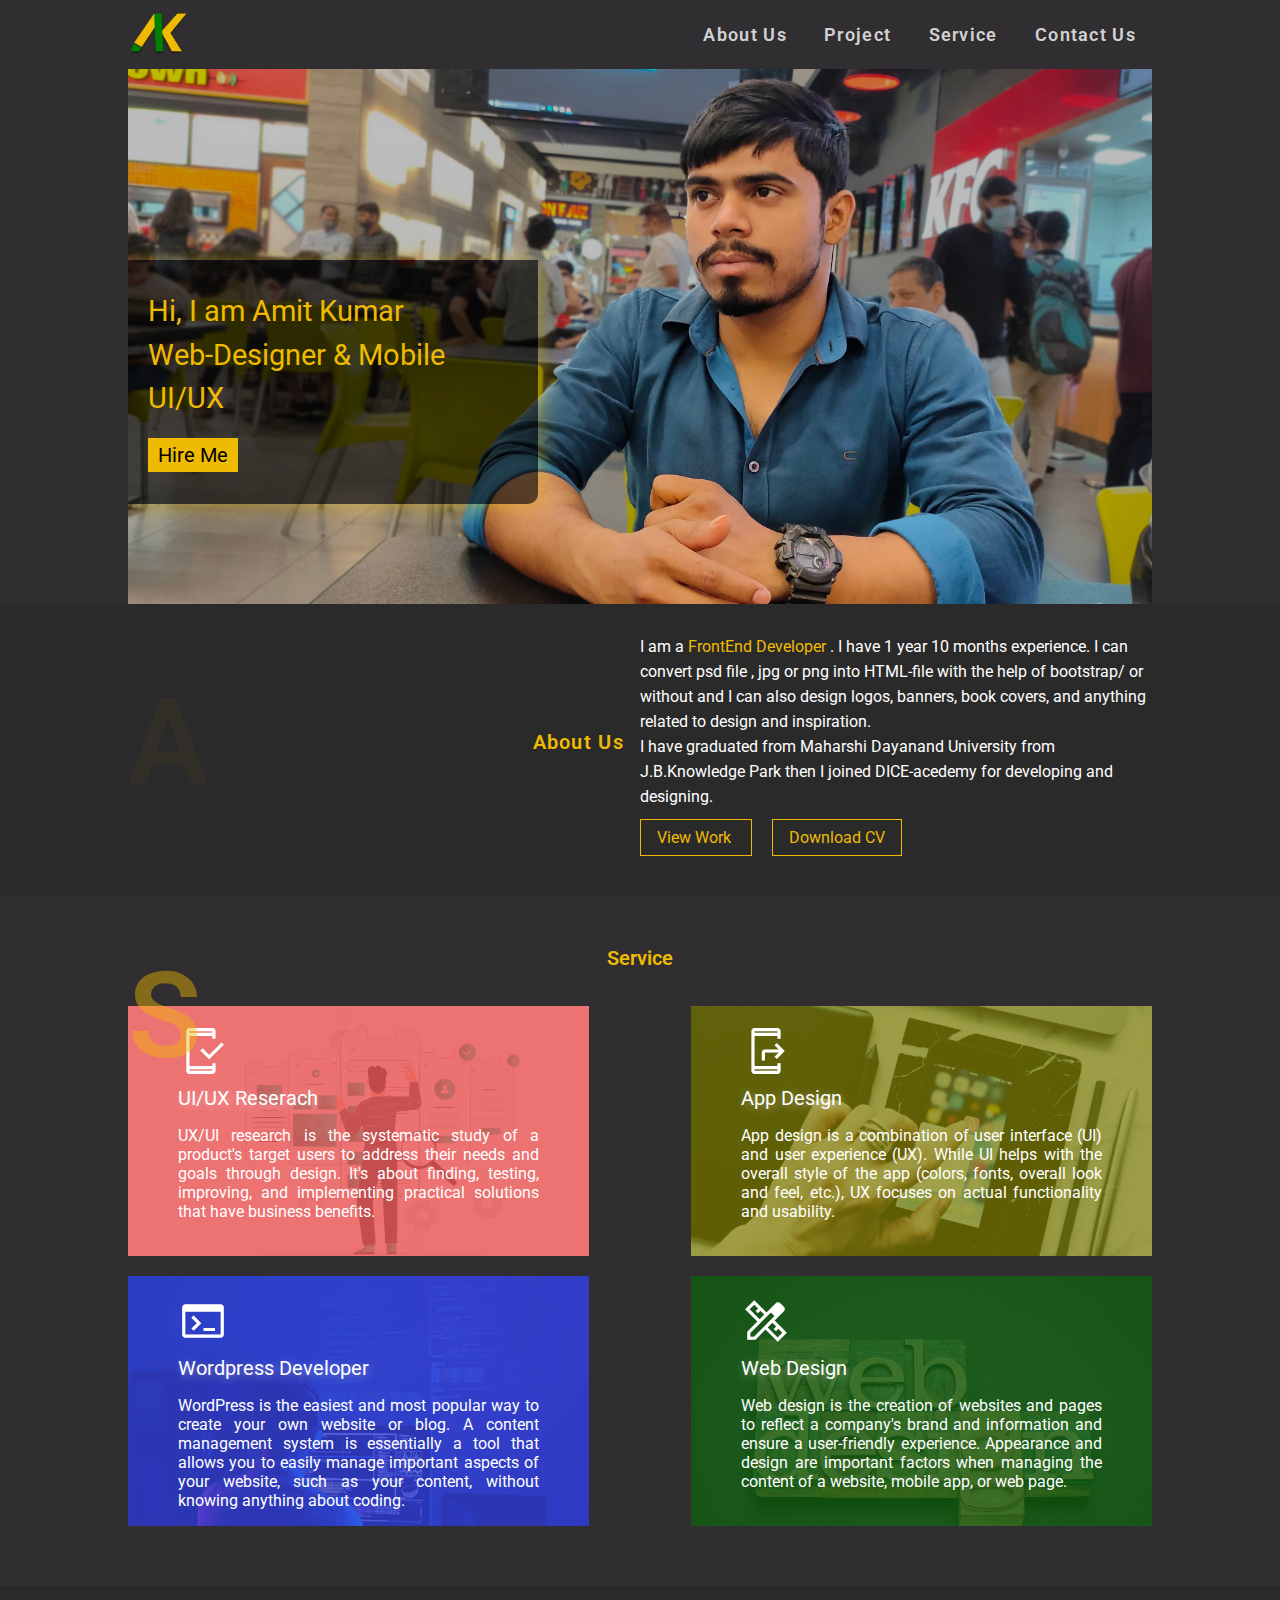
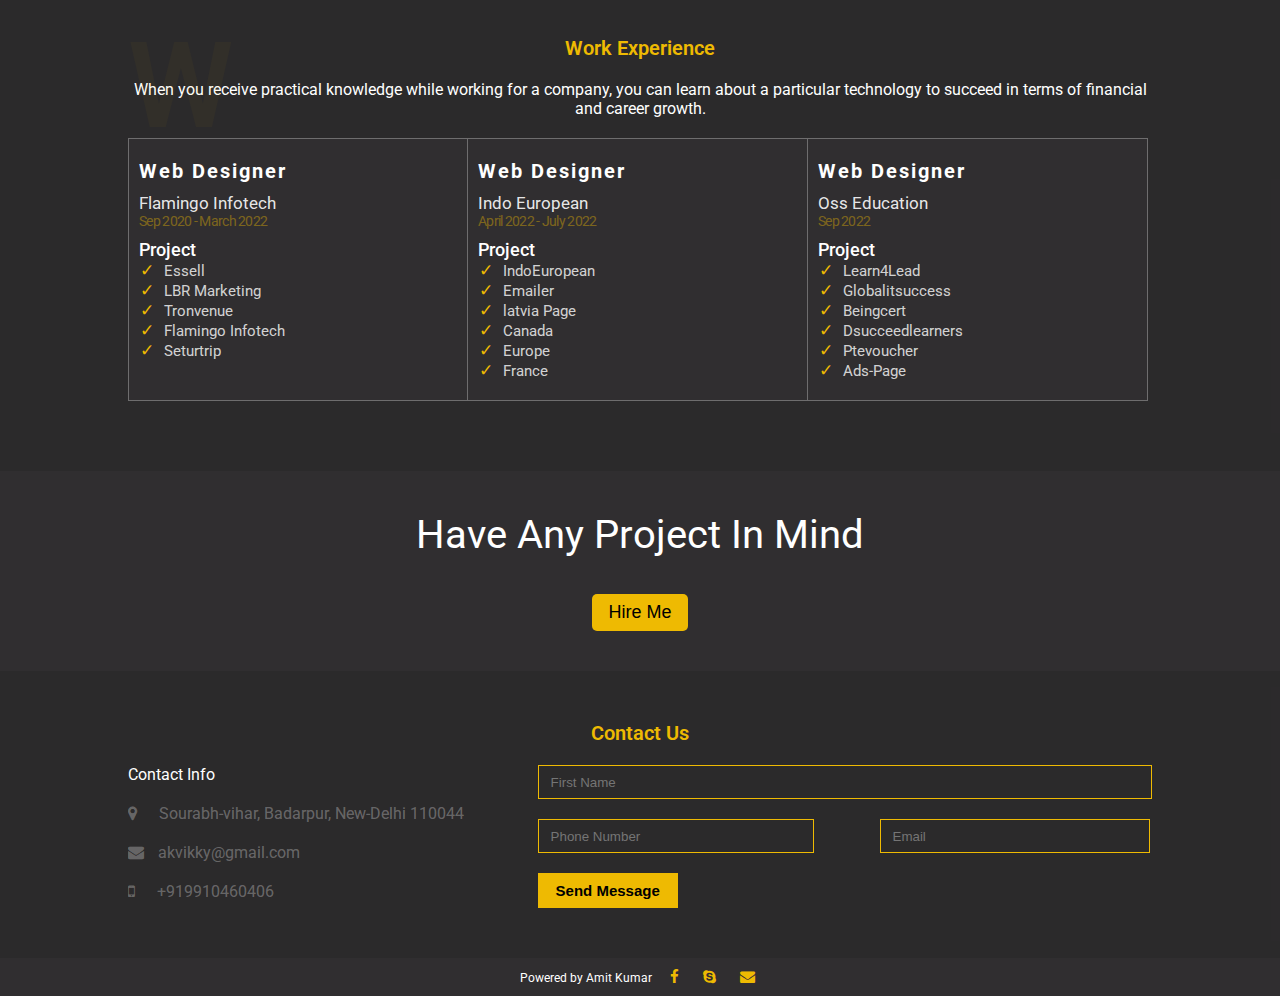
==== commit 3aacf34a: "zero changes" ====
--- a/index.html
+++ b/index.html
@@ -64,7 +64,7 @@
 	<div class="pagecenter">
 		<div class="flex v-a-c">
 			<div class="w-50 ">
-				<p class="about-heading"> About Us test</p>
+				<p class="about-heading"> About Us</p>
 			</div>
 			<div class="w-50 about-text">
 				<p>
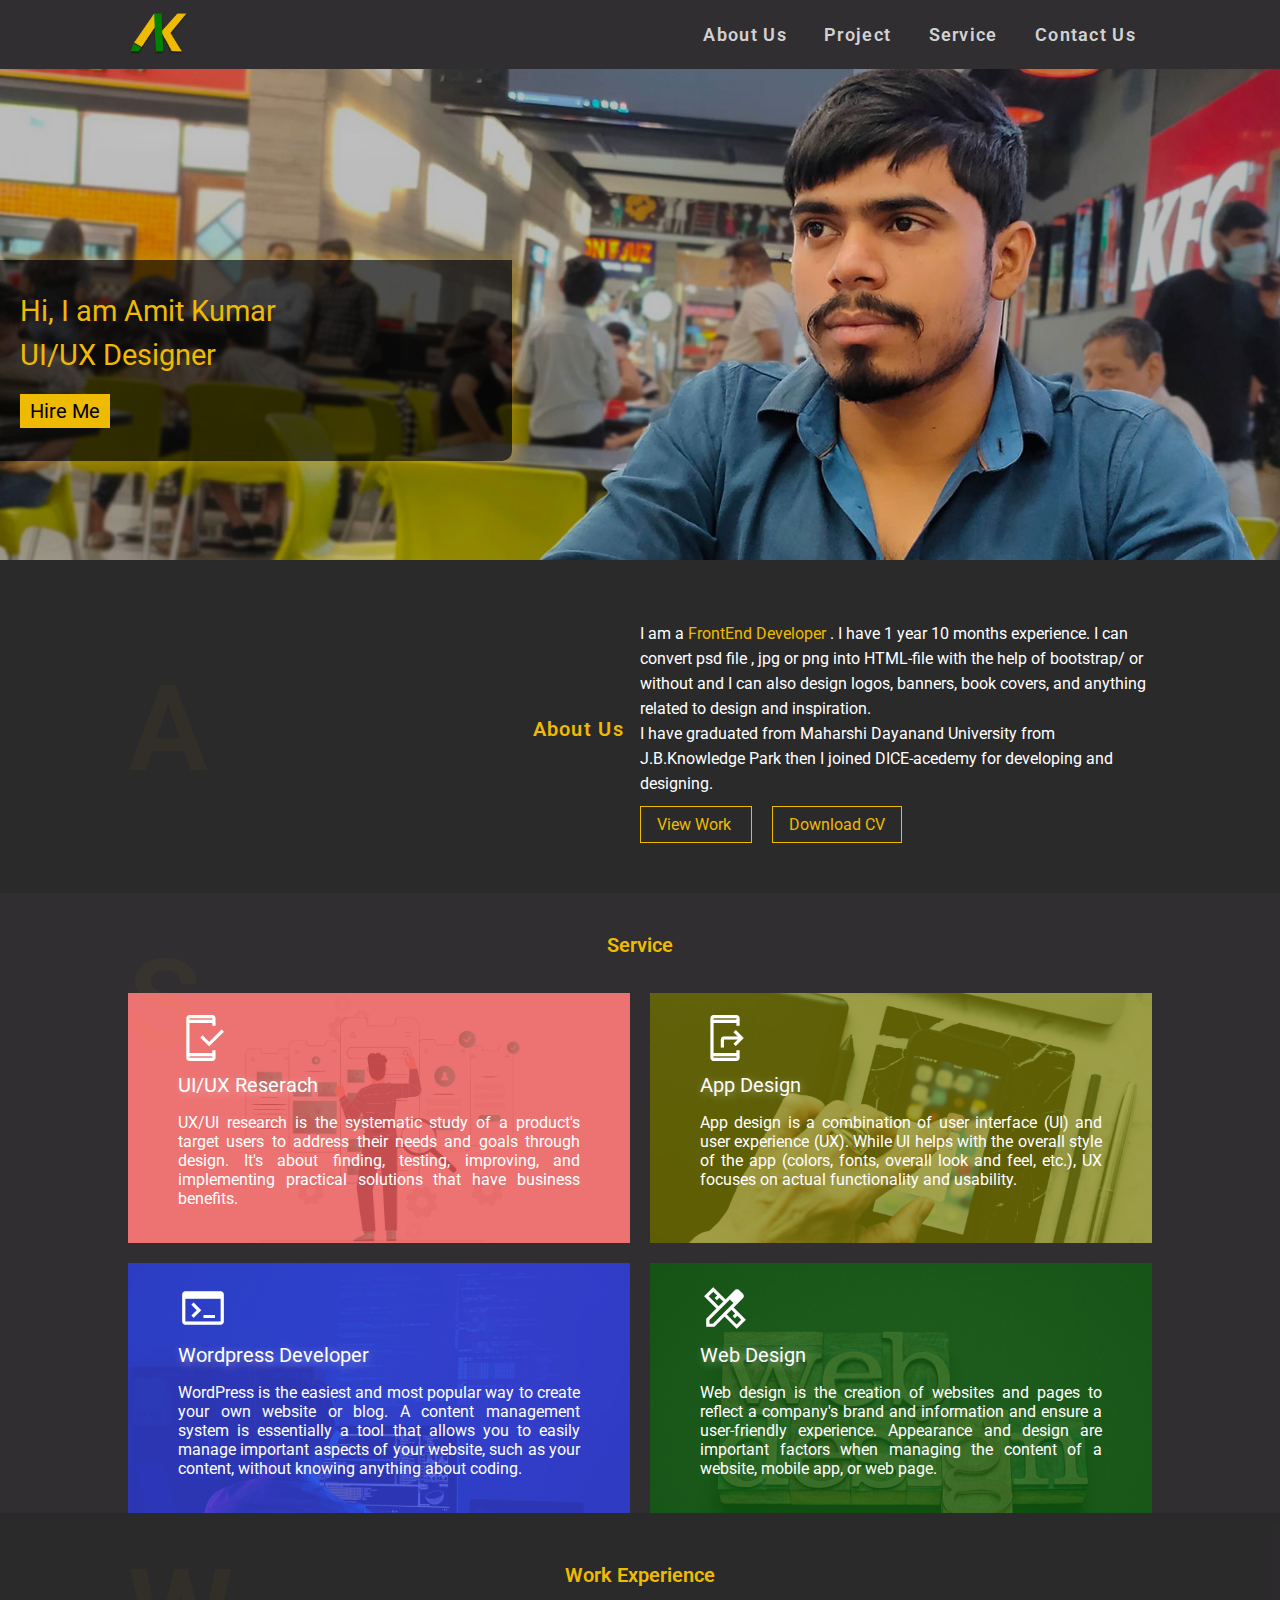
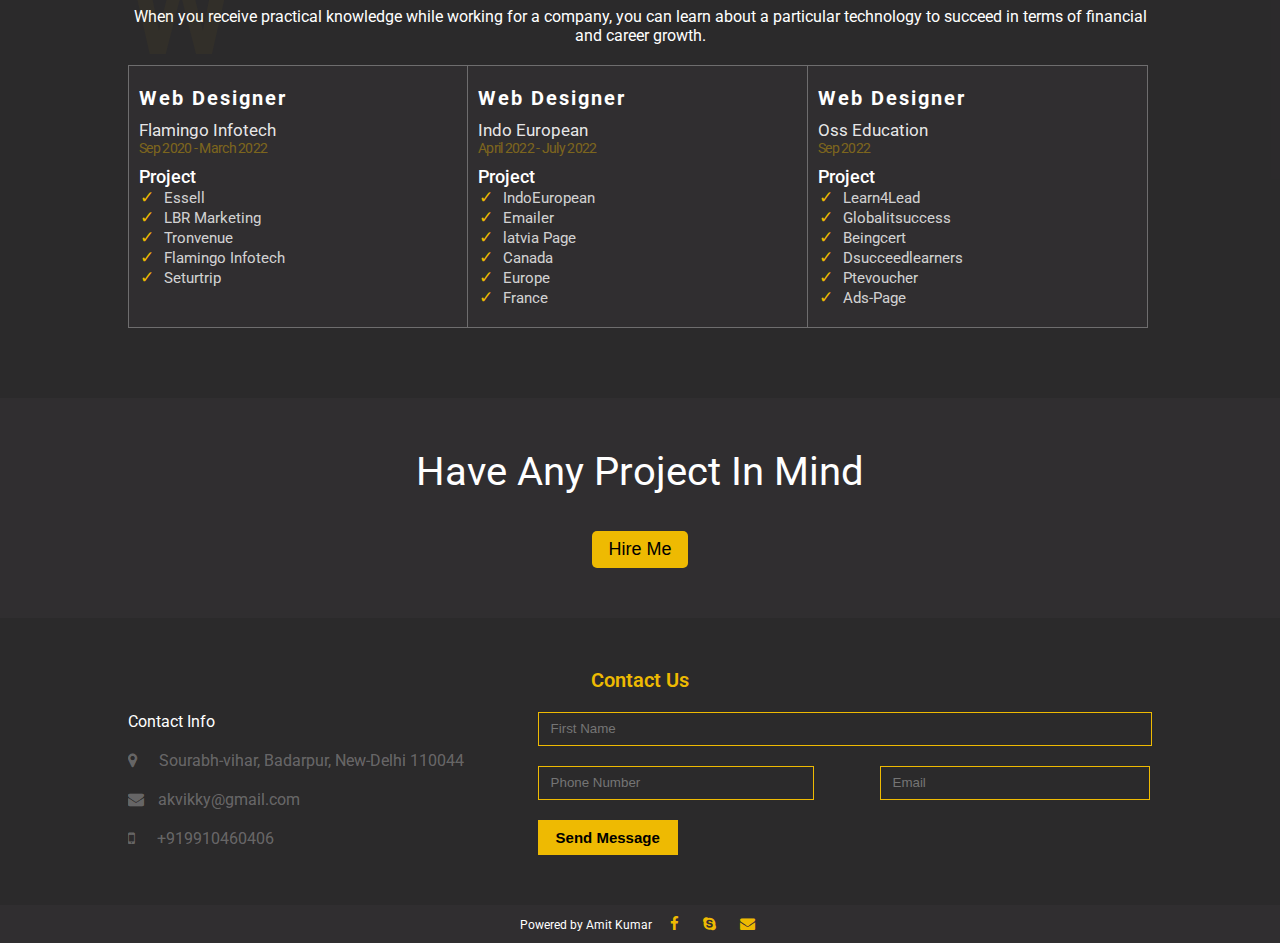
==== commit 7abfd8f5: "indexpage" ====
--- a/index.html
+++ b/index.html
@@ -32,6 +32,7 @@
 					<div> <img src="logo.png" class="logo"> </div>
 					<div class="navbar">
 						<span class="material-symbols-outlined menu_show"> menu </span>
+						<span class="material-symbols-outlined menu_close"> close </span>
 						<ul class="menu-items">
 							<li> <a href="#about" > About Us </a> </li>
 							<li> <a href="#project"> Project </a> </li>
@@ -45,11 +46,11 @@
 	</div>
 </section>
 <section class="banner">
-	<div class="pagecenter">
+	<div class="">
 		<div class="flex overlay">
 			<div class="text-banner m-hide">
 				Hi, I am Amit Kumar <br>
-				Web-Designer & Mobile UI/UX <BR>
+				UI/UX Designer<BR>
 				<div class="hire-me-div">  <a href="tel:+919910460406"class="hire-me"> Hire Me</a>  </div>
 			</div>
 			<div class="text-banner m-show">
--- a/style.css
+++ b/style.css
@@ -19,12 +19,12 @@
 .mt-10{margin-top:10px;} .my-10{margin:10px 0px;} .mx-10{margin:0px 10px;} .mb-10{margin-bottom:10px;}
 /* navsec start*/
 .navbar-section{
-	background:var(--theme-background-color); 
+	background:var(--theme-background-color);
 	width:100%;
 	position: fixed;
 	top:0px;
 	z-index:3;
-
+	/* display: none; */
 	}
 .pagecenter{width:80%; padding:0px; margin:0px auto;box-sizing:border-box;overflow:hidden;}
 .container{width:100%; box-sizing:border-box;overflow: hidden;}
@@ -56,18 +56,28 @@
 }
 /* navsec end */
 
-.banner {    margin-top: 60px;}
+.banner {margin-top: 60px;overflow: hidden;position: relative;z-index: 1;}
 .flex{	display:flex;
 	width: 100%;
 	flex-wrap: wrap;
 }
 .overlay{
-	background:	url(002.jpg);
-	background-size: cover;
 	margin-top: 0px;
 	height: auto;
 	width: 100%;
 	box-sizing:	border-box;
+	position: relative;
+}
+.overlay::after{
+	content:'';
+	position: absolute;
+	top:0px;
+	left:0px;
+	background:	url(003.jpg);
+	width:100%;
+	height:500px;
+	background-size: cover;
+	z-index:-1;
 }
 .text-banner {
     width: 40%;
@@ -94,7 +104,7 @@
 	}
 .hire-me:hover{transition:0.3s;box-shadow:2px 2px 10px rgba(238,186,2,0.8);}
 /* about-us */
-.about{padding:20px 0px;background:var(--theme-hight-background);}
+.about{padding: 110px 0px 40px 0px;background:var(--theme-hight-background);margin: -50px 0px 40px 0px;}
 .w-50{width:50%;}
 .about-heading{
 	font-size: 20px;
@@ -112,12 +122,14 @@
     top: -50px;
 	left: 0px;
     color: rgba(238,186,2,0.04);
+	z-index:1;
 }
 .v-a-c{
+	padding: 50px 0px;
 	align-items: center;
-    vertical-align: middle;
-    text-align: center;
-	margin:10px 0px;
+	vertical-align: middle;
+	text-align: center;
+	margin: -50px 0px -50px 0px;
 	justify-content: space-between;
 }
 .about-text {
@@ -138,7 +150,7 @@
 }
 .Download-CV{margin-left:20px;}
 /* service start*/
-.service{margin:50px 0px; }
+.service{padding: 50px 0px;margin: -50px 0px;/* border-top: 2px solid red; */}
 .heading-service{
 	text-align:center; 
 	font-size: 20px;
@@ -150,7 +162,7 @@
 	box-sizing:border-box; 
 	padding:20px 50px; 
 	text-align:justify; 
-	width:45%;
+	width:calc(50% - 10px);
 	margin-top:20px;
 	position:relative;
 	height:250px;
@@ -209,7 +221,7 @@
     font-size: 120px;
     top: 0px;
     left: 0px;
-    color: rgba(238,186,2,0.44);
+    color: rgba(238,186,2,0.04);
 	z-index:1;
 }
 /* work start*/
@@ -291,8 +303,8 @@
     font-size: 1.06em;
 	color:var(--theme-yellow-color);
 }
-.qwe{text-align:center; margin:40px 0px;}
-.hire{background:var(--theme-background-color);}
+.qwe{text-align:center; margin:0px;}
+.hire{padding:50px 0px;background:var(--theme-background-color);}
 .f-40{font-size:40px; text-transform:capitalize;}
 .qwe button{
 	background:var(--theme-yellow-color); 
@@ -360,7 +372,7 @@
 }
 	.m-show{display:none;}
 /* Responsive start */
-@media (max-width:991px) and (min-width:768px){
+@media (max-width:991px){
 	.m-show{display:none;}
 	.text-banner{
 		width:60%;
@@ -369,8 +381,9 @@
 	.Reserach, .App, .Design, .Development{ height:400px;}
 	.overlay12{ height:400px;}
 }
-@media (max-width:767px) and (min-width:481px){
+@media (max-width:767px){
 	.m-show{display:none;}
+	.menu_close{ display:none;}
 	nav{padding:5px 0px;}
 	.right a{
 			letter-spacing:normal; 
@@ -423,7 +436,7 @@
 	.border-left{ border:none; border-bottom:1px solid var(--theme-yellow-color);}
 	
 }
-@media (max-width:480px) and (min-width:320px){
+@media (max-width:480px){
 	nav{padding:5px 0px;}
 	.right a{
 			letter-spacing:normal; 
@@ -444,13 +457,18 @@
 	.m-hide{display:none;}
 	.justify-content-space-between{justify-content: space-between; }
 	.menu_show{position:relative;}
+	
 	.menu-items{
 		position: absolute;
 		width: 100%;
 		right: 0px;
 		text-align: center;
 		background:var(--theme-background-color);
-	}
+		transition:0.9s;
+	}
+	.menu-items.active {
+        display: block;
+    }
 	.menu-items li a{color:var(--theme-yellow-color);}	
 	.menu-items li {margin:10px 0px;}
 	.menu-items{display:none;}
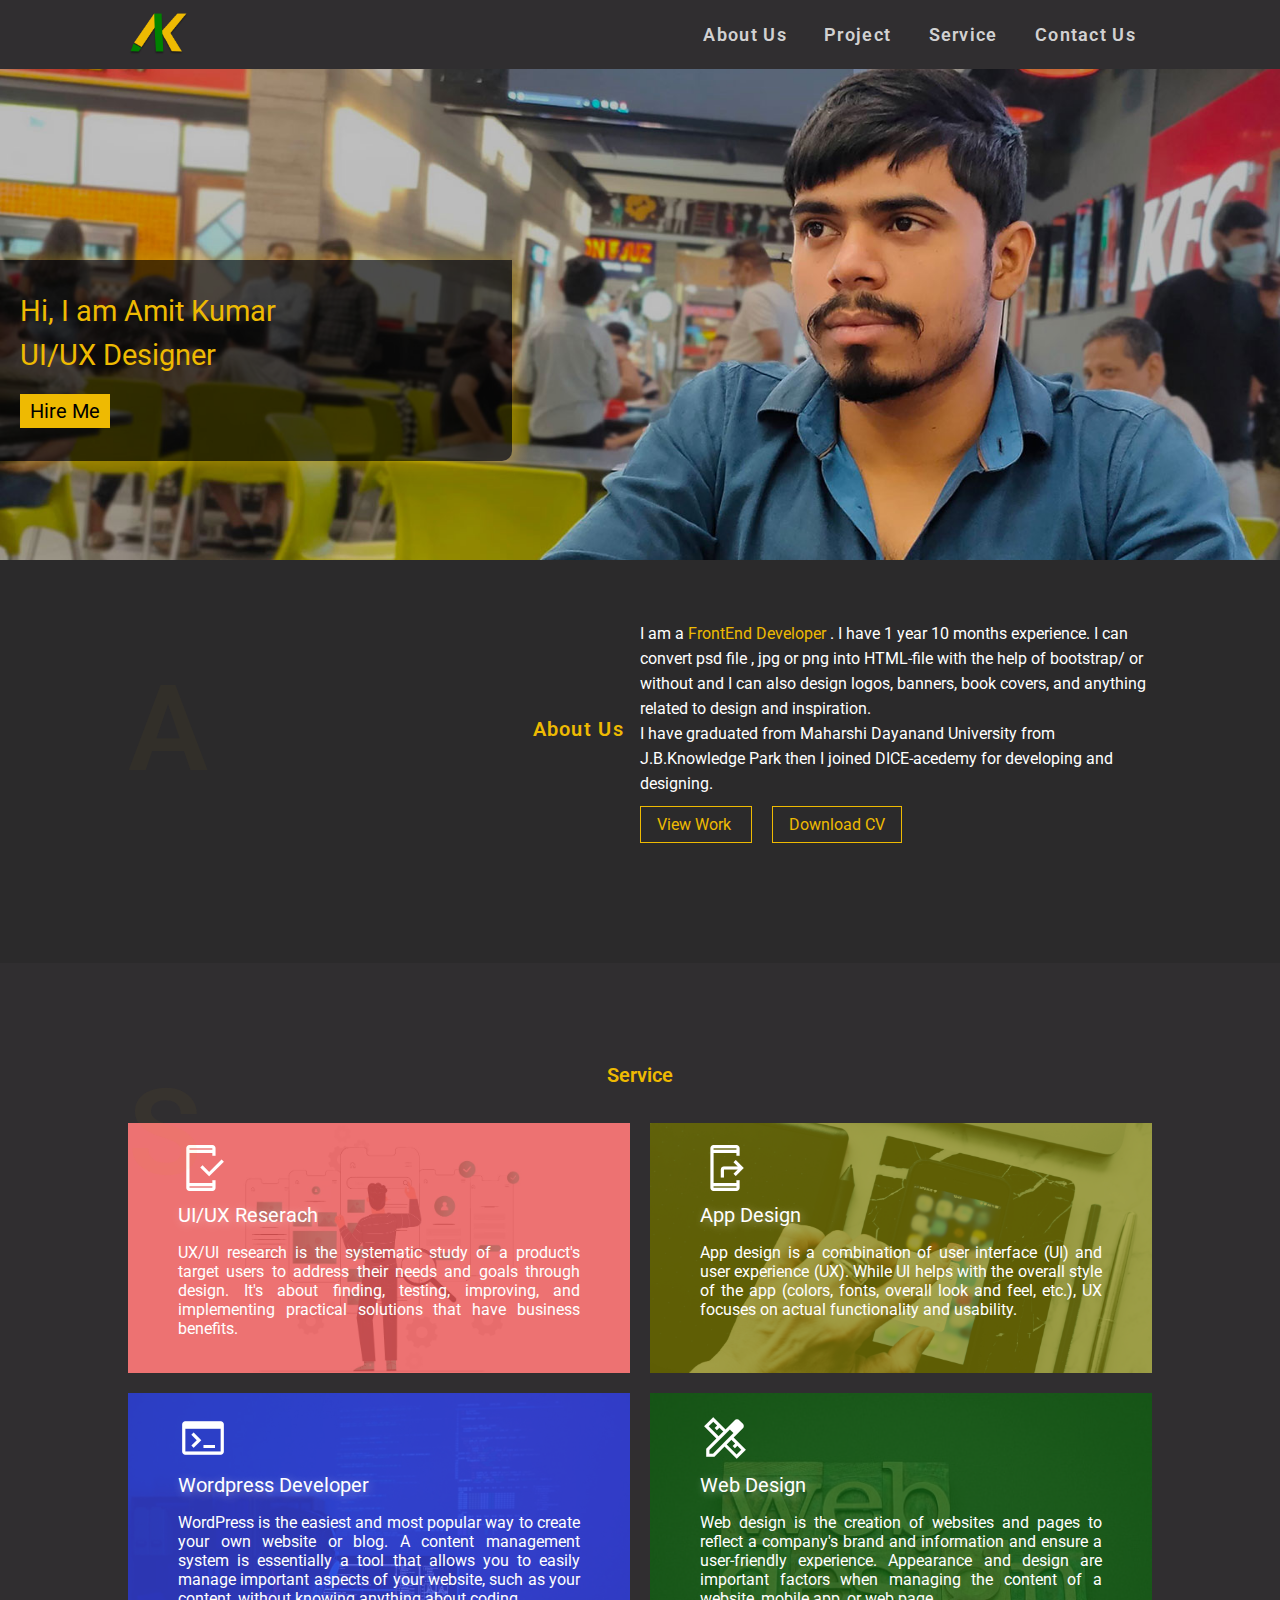
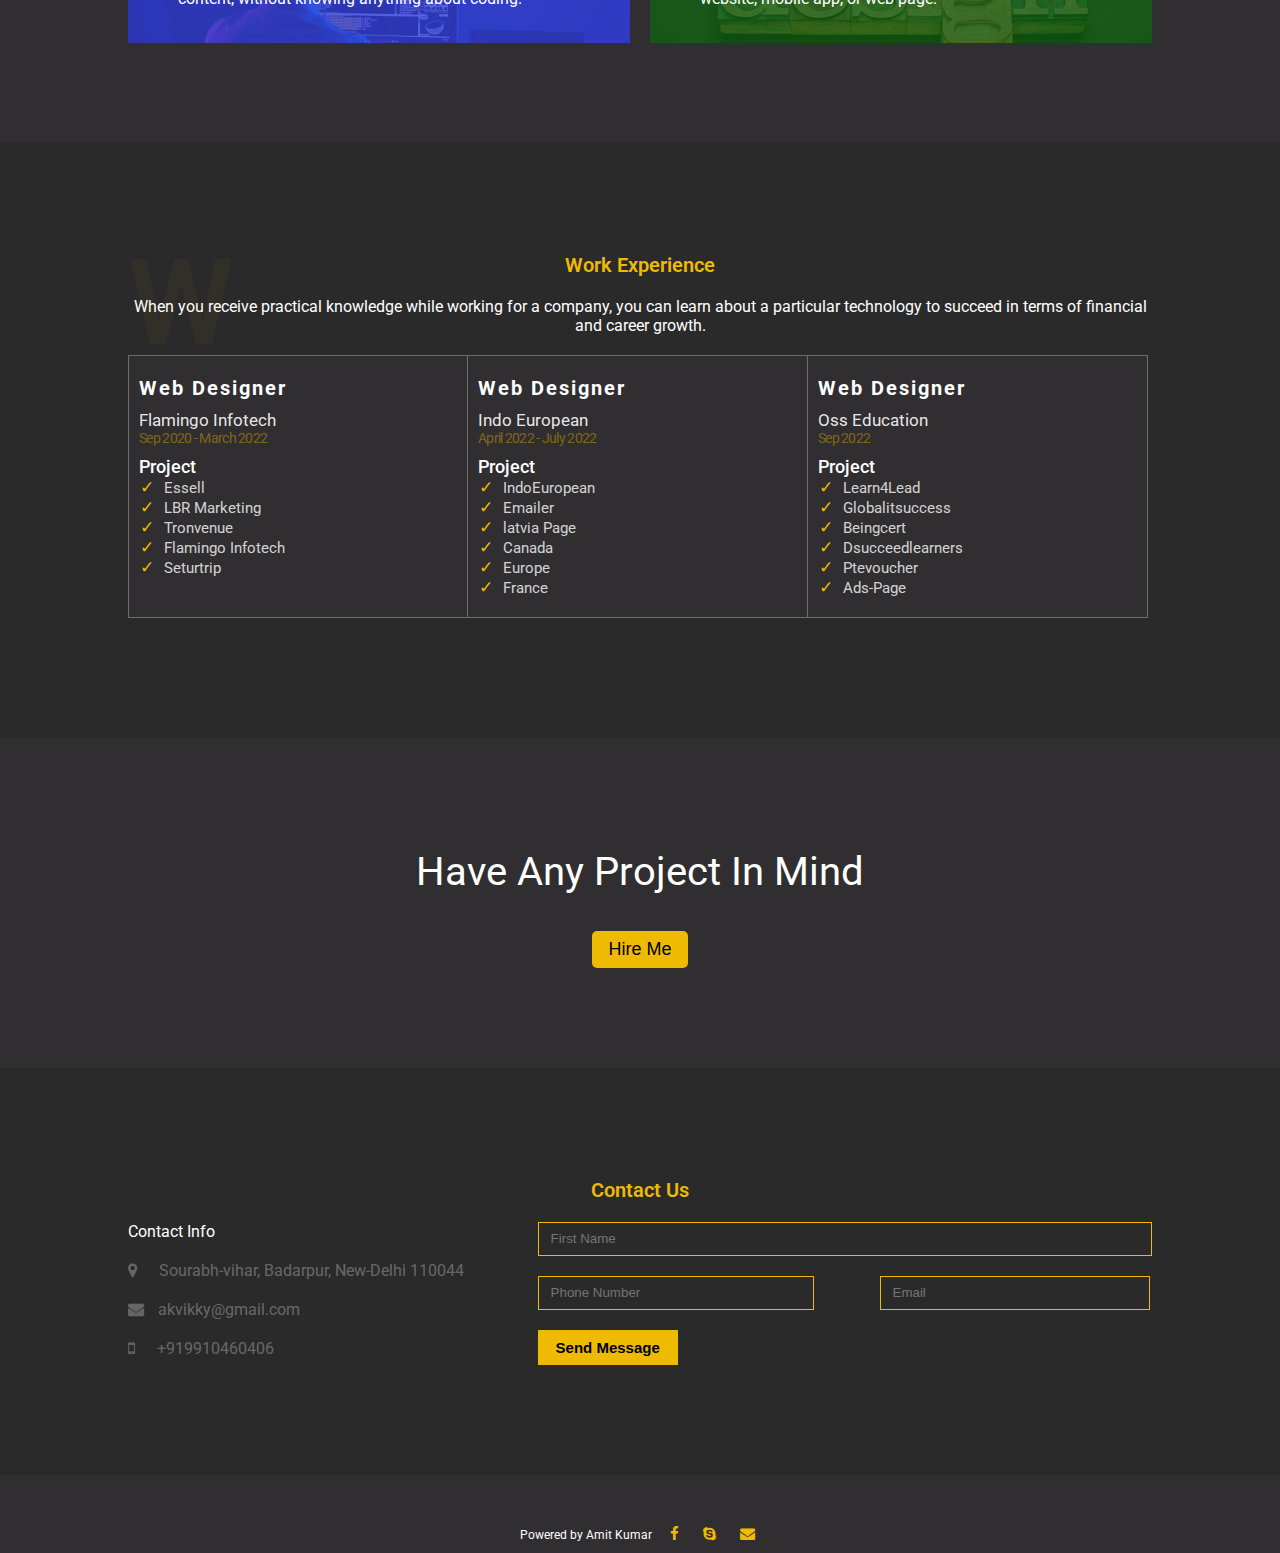
==== commit b8e9f49c: "addpdf" ====
--- a/index.html
+++ b/index.html
@@ -61,7 +61,7 @@
 		</div>
 	</div>
 </section>
-<section class="about" id="about">
+<section class="about gap" id="about">
 	<div class="pagecenter">
 		<div class="flex v-a-c">
 			<div class="w-50 ">
@@ -78,14 +78,14 @@
 				</p>
 				<p>
 					<a href="view-work.html" target="_blank"> View Work </a>
-					<a href="new-amitresume.pdf" class="Download-CV"> Download CV</a>
+					<a href="Amit_Kumar_Resume.pdf" class="Download-CV"> Download CV</a>
 				</p>
 
 			</div>
 		</div>
 	</div>
 </section>
-<section class="service" id="service">
+<section class="service gap" id="service">
 	<div class="pagecenter">
 		<div class="heading-service">
 			<p> Service </p>
@@ -137,7 +137,7 @@
 		</div>
 	</div>
 </section>
-<section class="work" id="project">
+<section class="work gap" id="project">
 	<div class="pagecenter">
 		<div class="  wrkExperience ">
 			<p> Work Experience </p>
@@ -195,7 +195,7 @@
 		</div>
 	</div>
 </section>
-<section class="hire">
+<section class="hire gap">
 	<div class="pagecenter">
 		<div class="qwe">
 			<p class="f-40 "> Have any Project in mind </p>
@@ -203,7 +203,7 @@
 		</div>
 	</div>
 </section>
-<section class="contact-us" id="contact">
+<section class="contact-us gap" id="contact">
 	<div class="pagecenter">
 		<div class="contact ">
 			<p> Contact Us </p>
--- a/style.css
+++ b/style.css
@@ -1,130 +1,230 @@
-*{
-	margin:0px;
-	padding:0px;
-}
-:root{
-	--theme-background-color:rgba(48,46,48,1);
-	--theme-hight-background: rgb(34 ,34 ,34 ,0.3);
-	--theme-yellow-color: rgba(238,186,2,1);
-}
-body{
-	background:#302E30; 
-	color:#fff; 
-	font-family:roboto;
-	}
-a{color:#000; text-decoration:none;}
-a:hover{color:#000; text-decoration:none;}
-p{margin-bottom:1rem;}
-.mt-20{margin-top:20px;} .my-20{margin:20px 0px;} .mx-20{margin:0px 20px;} .mb-20{margin-bottom:20px;}
-.mt-10{margin-top:10px;} .my-10{margin:10px 0px;} .mx-10{margin:0px 10px;} .mb-10{margin-bottom:10px;}
+* {
+	margin: 0px;
+	padding: 0px;
+}
+:root {
+	--theme-background-color: rgba(48, 46, 48, 1);
+	--theme-hight-background: rgb(34, 34, 34, 0.3);
+	--theme-yellow-color: rgba(238, 186, 2, 1);
+}
+body {
+	background: #302E30;
+	color: #fff;
+	font-family: roboto;
+}
+a {
+	color: #000;
+	text-decoration: none;
+}
+a:hover {
+	color: #000;
+	text-decoration: none;
+}
+p {
+	margin-bottom: 1rem;
+}
+.mt-20 {
+	margin-top: 20px;
+}
+.my-20 {
+	margin: 20px 0px;
+}
+.mx-20 {
+	margin: 0px 20px;
+}
+
+.mb-20 {
+	margin-bottom: 20px;
+}
+
+.mt-10 {
+	margin-top: 10px;
+}
+
+.my-10 {
+	margin: 10px 0px;
+}
+
+.mx-10 {
+	margin: 0px 10px;
+}
+
+.mb-10 {
+	margin-bottom: 10px;
+}
+
 /* navsec start*/
-.navbar-section{
-	background:var(--theme-background-color);
-	width:100%;
+.navbar-section {
+	background: var(--theme-background-color);
+	width: 100%;
 	position: fixed;
-	top:0px;
-	z-index:3;
+	top: 0px;
+	z-index: 3;
 	/* display: none; */
-	}
-.pagecenter{width:80%; padding:0px; margin:0px auto;box-sizing:border-box;overflow:hidden;}
-.container{width:100%; box-sizing:border-box;overflow: hidden;}
-nav{
-	display:flex;
+}
+
+.pagecenter {
+	width: 80%;
+	padding: 0px;
+	margin: 0px auto;
+	box-sizing: border-box;
+	overflow: hidden;
+}
+
+.container {
+	width: 100%;
+	box-sizing: border-box;
+	overflow: hidden;
+}
+
+nav {
+	display: flex;
 	justify-content: space-between;
 	align-items: center;
 	padding: 10px 0px;
 	box-sizing: border-box;
-	}
-.logo{width:60px; }
-nav .right{margin:5px 0px;}
-.right a{ 
-	padding:8px 16px; 
-	color:#fff;
-	text-decoration:none; 
-	color:rgba(255,255,255,0.8); 
-	font-weight:600;
-	letter-spacing:1.3px;
-	font-size:18px;
-	}
-.right a:hover{
-	text-decoration:none; 
-	background:#EEBA02; 
-	color:rgba(0,0,0,0.8);
-	transition:0.3s; 
-	box-shadow:2px 2px 5px rgba(0,0,0,0.6);
-	
-}
+}
+
+.logo {
+	width: 60px;
+}
+
+nav .right {
+	margin: 5px 0px;
+}
+
+.right a {
+	padding: 8px 16px;
+	color: #fff;
+	text-decoration: none;
+	color: rgba(255, 255, 255, 0.8);
+	font-weight: 600;
+	letter-spacing: 1.3px;
+	font-size: 18px;
+}
+
+.right a:hover {
+	text-decoration: none;
+	background: #EEBA02;
+	color: rgba(0, 0, 0, 0.8);
+	transition: 0.3s;
+	box-shadow: 2px 2px 5px rgba(0, 0, 0, 0.6);
+
+}
+
 /* navsec end */
 
-.banner {margin-top: 60px;overflow: hidden;position: relative;z-index: 1;}
-.flex{	display:flex;
+.banner {
+	margin-top: 60px;
+	overflow: hidden;
+	position: relative;
+	z-index: 1;
+}
+
+.flex {
+	display: flex;
 	width: 100%;
 	flex-wrap: wrap;
 }
-.overlay{
+
+.overlay {
 	margin-top: 0px;
 	height: auto;
 	width: 100%;
-	box-sizing:	border-box;
+	box-sizing: border-box;
 	position: relative;
 }
-.overlay::after{
-	content:'';
+
+.overlay::after {
+	content: '';
 	position: absolute;
-	top:0px;
-	left:0px;
-	background:	url(003.jpg);
-	width:100%;
-	height:500px;
+	top: 0px;
+	left: 0px;
+	background: url(003.jpg);
+	width: 100%;
+	height: 500px;
 	background-size: cover;
-	z-index:-1;
-}
+	z-index: -1;
+}
+
 .text-banner {
-    width: 40%;
-    box-sizing: border-box;
-    overflow: hidden;
-    margin: 200px 0px 100px 0px;
-    background: rgba(0,0,0,0.6);
-	padding:30px 20px ;
-	line-height:1.5;
-	border-radius:0px 0px 10px 0px;
-	box-shadow:2px 2px 20px #eeba0278;
+	width: 40%;
+	box-sizing: border-box;
+	overflow: hidden;
+	margin: 200px 0px 100px 0px;
+	background: rgba(0, 0, 0, 0.6);
+	padding: 30px 20px;
+	line-height: 1.5;
+	border-radius: 0px 0px 10px 0px;
+	box-shadow: 2px 2px 20px #eeba0278;
 	color: #EEBA02;
-    font-size: 29px;
-}
-.hire-me-div {margin-top:10px;}
-.image-banner{width:60%;box-sizing:border-box;overflow:hidden;}
-.image-banner img{width:200px; height:auto; justify-content:right;}
-.hire-me{
-	padding:5px 10px; 
-	background:#EEBA02; 
-	color:rgba(0,0,0,1); 
-	font-size:20px;
-    margin-top: 10px;
-	}
-.hire-me:hover{transition:0.3s;box-shadow:2px 2px 10px rgba(238,186,2,0.8);}
+	font-size: 29px;
+}
+
+.hire-me-div {
+	margin-top: 10px;
+}
+
+.image-banner {
+	width: 60%;
+	box-sizing: border-box;
+	overflow: hidden;
+}
+
+.image-banner img {
+	width: 200px;
+	height: auto;
+	justify-content: right;
+}
+
+.hire-me {
+	padding: 5px 10px;
+	background: #EEBA02;
+	color: rgba(0, 0, 0, 1);
+	font-size: 20px;
+	margin-top: 10px;
+}
+
+.hire-me:hover {
+	transition: 0.3s;
+	box-shadow: 2px 2px 10px rgba(238, 186, 2, 0.8);
+}
+
 /* about-us */
-.about{padding: 110px 0px 40px 0px;background:var(--theme-hight-background);margin: -50px 0px 40px 0px;}
-.w-50{width:50%;}
-.about-heading{
+.gap {
+	padding: 110px 0px 110px 0px;
+	margin: -50px 0px 40px 0px;
+}
+
+.about {
+	background: var(--theme-hight-background);
+}
+
+.w-50 {
+	width: 50%;
+}
+
+.about-heading {
 	font-size: 20px;
-    font-weight: 600;
-    color: var(--theme-yellow-color);
-    padding: 8px 16px;
-    letter-spacing: 1.3px;
-    position: relative;
+	font-weight: 600;
+	color: var(--theme-yellow-color);
+	padding: 8px 16px;
+	letter-spacing: 1.3px;
+	position: relative;
 	text-align: right;
 }
-.about-heading:before{
-	content:" A ";
-	position:absolute;
+
+.about-heading:before {
+	content: " A ";
+	position: absolute;
 	font-size: 120px;
-    top: -50px;
+	top: -50px;
 	left: 0px;
-    color: rgba(238,186,2,0.04);
-	z-index:1;
-}
-.v-a-c{
+	color: rgba(238, 186, 2, 0.04);
+	z-index: 1;
+}
+
+.v-a-c {
 	padding: 50px 0px;
 	align-items: center;
 	vertical-align: middle;
@@ -132,379 +232,728 @@
 	margin: -50px 0px -50px 0px;
 	justify-content: space-between;
 }
+
 .about-text {
 	line-height: 25px;
 	text-align: left;
 }
-.text-center{ text-align:center;}
-.cus-yellow{color:var(--theme-yellow-color);}
-.about-text  a{
- 	color:var(--theme-yellow-color);
-	padding:8px 16px;
-	border:1px solid var(--theme-yellow-color);
-}
-.about-text  a:hover{
-	transition:0.3s;
-	background:var(--theme-yellow-color);
-	color:#fff;
-}
-.Download-CV{margin-left:20px;}
+
+.text-center {
+	text-align: center;
+}
+
+.cus-yellow {
+	color: var(--theme-yellow-color);
+}
+
+.about-text a {
+	color: var(--theme-yellow-color);
+	padding: 8px 16px;
+	border: 1px solid var(--theme-yellow-color);
+}
+
+.about-text a:hover {
+	transition: 0.3s;
+	background: var(--theme-yellow-color);
+	color: #fff;
+}
+
+.Download-CV {
+	margin-left: 20px;
+}
+
 /* service start*/
-.service{padding: 50px 0px;margin: -50px 0px;/* border-top: 2px solid red; */}
-.heading-service{
-	text-align:center; 
+.heading-service {
+	text-align: center;
 	font-size: 20px;
-    font-weight: 600;
-    color: var(--theme-yellow-color);
-	position:relative;
-	}
-.Reserach,.App,.Design,.Development{
-	box-sizing:border-box; 
-	padding:20px 50px; 
-	text-align:justify; 
-	width:calc(50% - 10px);
-	margin-top:20px;
-	position:relative;
-	height:250px;
-}
-.Reserach{
-	background:url(uiux.jpg); 
-	margin-right:10px;
-	background-size:cover;
-	box-sizing: border-box;
-	}
+	font-weight: 600;
+	color: var(--theme-yellow-color);
+	position: relative;
+}
+
+.Reserach,
+.App,
+.Design,
+.Development {
+	box-sizing: border-box;
+	padding: 20px 50px;
+	text-align: justify;
+	width: calc(50% - 10px);
+	margin-top: 20px;
+	position: relative;
+	height: 250px;
+}
+
+.Reserach {
+	background: url(uiux.jpg);
+	margin-right: 10px;
+	background-size: cover;
+	box-sizing: border-box;
+}
+
 .Development {
 	background:
-	url(Web_Development.jpg);
+		url(Web_Development.jpg);
 	/* margin-left:10px; */
 	background-size:
-	cover;
-	box-sizing: border-box;
-	}
+		cover;
+	box-sizing: border-box;
+}
+
 .Design {
 	/* margin-right:10px; */
 	background:
-	url(web-design.jpg);
+		url(web-design.jpg);
 	box-sizing: border-box;
 	background-size: cover;
-	}
+}
+
 .App {
-	margin-left:10px;
+	margin-left: 10px;
 	background:
-	url(app-design.jpg);
+		url(app-design.jpg);
 	box-sizing: border-box;
 	background-size: cover;
-	}
-.title-{font-size:20px; text-shadow:2px 2px 10px rgba(255,255,255,0.4);}
-.service .fa, .material-symbols-outlined{font-size:50px; margin-bottom:10px;}
-.overlay12{
-	width:100%; 
-	height:100%; 
-	position:absolute;
+}
+
+.title- {
+	font-size: 20px;
+	text-shadow: 2px 2px 10px rgba(255, 255, 255, 0.4);
+}
+
+.service .fa,
+.material-symbols-outlined {
+	font-size: 50px;
+	margin-bottom: 10px;
+}
+
+.overlay12 {
+	width: 100%;
+	height: 100%;
+	position: absolute;
 	left: 0px;
-    top: 0px;
+	top: 0px;
 	padding: 20px 50px;
-	box-sizing:border-box;
+	box-sizing: border-box;
 	overflow: hidden;
-	}
-.overlay12.red{	background:rgba(233,79,79,0.8);}
-.overlay12.red:hover {  background: rgba(233,79,79,1);  transition: 0.3s;}
-.overlay12.blue{	background:rgba(55,68,223,0.8);}
-.overlay12.blue:hover {  background: rgba(55,68,223,1);  transition: 0.3s;}
-.overlay12.green{background:rgba(17,96,17,0.8);/* margin-left: 10px; */}
-.overlay12.green:hover {  background: rgba(17,96,17,1);  transition: 0.3s;}
-.overlay12.yellow{background:rgba(131,133,5,0.7);}
-.overlay12.yellow:hover{background:rgba(131,133,5,1); transition: 0.3s;}
+}
+
+.overlay12.red {
+	background: rgba(233, 79, 79, 0.8);
+}
+
+.overlay12.red:hover {
+	background: rgba(233, 79, 79, 1);
+	transition: 0.3s;
+}
+
+.overlay12.blue {
+	background: rgba(55, 68, 223, 0.8);
+}
+
+.overlay12.blue:hover {
+	background: rgba(55, 68, 223, 1);
+	transition: 0.3s;
+}
+
+.overlay12.green {
+	background: rgba(17, 96, 17, 0.8);
+}
+
+.overlay12.green:hover {
+	background: rgba(17, 96, 17, 1);
+	transition: 0.3s;
+}
+
+.overlay12.yellow {
+	background: rgba(131, 133, 5, 0.7);
+}
+
+.overlay12.yellow:hover {
+	background: rgba(131, 133, 5, 1);
+	transition: 0.3s;
+}
+
 .heading-service:before {
-    content: " S ";
-    position: absolute;
-    font-size: 120px;
-    top: 0px;
-    left: 0px;
-    color: rgba(238,186,2,0.04);
-	z-index:1;
-}
+	content: " S ";
+	position: absolute;
+	font-size: 120px;
+	top: 0px;
+	left: 0px;
+	color: rgba(238, 186, 2, 0.04);
+	z-index: 1;
+}
+
 /* work start*/
-.work{
-	padding: 50px 0px;
-	background:	var(--theme-hight-background);
-}
-.wrkExperience{
+.work {
+	background: var(--theme-hight-background);
+}
+
+.wrkExperience {
 	text-align: center;
-    font-size: 20px;
-    font-weight: 600;
-    color: var(--theme-yellow-color);
-    position: relative;
+	font-size: 20px;
+	font-weight: 600;
+	color: var(--theme-yellow-color);
+	position: relative;
 	margin-bottom: 20px;
 }
+
 .wrkExperience:before {
-    content: " W ";
-    position: absolute;
-    font-size: 120px;
-    top: -20px;
-    left: 0px;
-    color: rgba(238,186,2,0.04);
-	z-index:1;
-}
-.work p{text-align:center;}
-.col-sm-6{	
-	width:50%; 
-	text-align:left;
-	padding:20px 10px;
-	box-sizing:border-box;
-}
-.col-sm-4{
-	width:33.2%; 
-	text-align:left;
-	padding:20px 10px;
-	box-sizing:border-box;
-}
-.border-all{border:1px solid rgba(255,255,255,0.3); background: #302E30;}
-.border-left{
-	border-right:1px solid rgba(255,255,255,0.3);
-	border-top:1px solid rgba(255,255,255,0.3);
-	border-bottom:1px solid rgba(255,255,255,0.3);
-	border-left:none;
+	content: " W ";
+	position: absolute;
+	font-size: 120px;
+	top: -20px;
+	left: 0px;
+	color: rgba(238, 186, 2, 0.04);
+	z-index: 1;
+}
+
+.work p {
+	text-align: center;
+}
+
+.col-sm-6 {
+	width: 50%;
+	text-align: left;
+	padding: 20px 10px;
+	box-sizing: border-box;
+}
+
+.col-sm-4 {
+	width: 33.2%;
+	text-align: left;
+	padding: 20px 10px;
+	box-sizing: border-box;
+}
+
+.border-all {
+	border: 1px solid rgba(255, 255, 255, 0.3);
 	background: #302E30;
 }
-.post{font-size:20px;
+
+.border-left {
+	border-right: 1px solid rgba(255, 255, 255, 0.3);
+	border-top: 1px solid rgba(255, 255, 255, 0.3);
+	border-bottom: 1px solid rgba(255, 255, 255, 0.3);
+	border-left: none;
+	background: #302E30;
+}
+
+.post {
+	font-size: 20px;
 	color:
-	rgba(255,255,255,1);
+		rgba(255, 255, 255, 1);
 	letter-spacing: 2px;
 	font-weight: bold;
 }
-.Company-name{
-	font-size:17px;
-	color: rgba(255,255,255,0.9); 
-	margin-top:10px;
-}
-.date{
-	font-size:14px; 
-	color:var(--theme-yellow-color);  
-	opacity:0.4;
+
+.Company-name {
+	font-size: 17px;
+	color: rgba(255, 255, 255, 0.9);
+	margin-top: 10px;
+}
+
+.date {
+	font-size: 14px;
+	color: var(--theme-yellow-color);
+	opacity: 0.4;
 	letter-spacing: -0.7px;
 }
-.project span{
-	color: rgba(255,255,255,1);
+
+.project span {
+	color: rgba(255, 255, 255, 1);
 	font-size: 18px;
 	font-weight: 500;
 }
-.cus-icon a{
-	color:rgba(255,255,255,0.8);
-	font-size:15px;
-	margin-left:10px;
-	}
-.cus-icon a:hover{transition:0.2s; color:rgba(255,255,255,1);}
-.cus-icon{padding-left:15px; margin:0px;}
-.cus-icon li{padding:0px; margin:0px;}
-.cus-icon li:hover{transition:0.2s; padding-left:5px;}
+
+.cus-icon a {
+	color: rgba(255, 255, 255, 0.8);
+	font-size: 15px;
+	margin-left: 10px;
+}
+
+.cus-icon a:hover {
+	transition: 0.2s;
+	color: rgba(255, 255, 255, 1);
+}
+
+.cus-icon {
+	padding-left: 15px;
+	margin: 0px;
+}
+
+.cus-icon li {
+	padding: 0px;
+	margin: 0px;
+}
+
+.cus-icon li:hover {
+	transition: 0.2s;
+	padding-left: 5px;
+}
+
 .cus-icon li::marker {
-    content: " \2713 "; 
-    font-size: 1.06em;
-	color:var(--theme-yellow-color);
-}
-.qwe{text-align:center; margin:0px;}
-.hire{padding:50px 0px;background:var(--theme-background-color);}
-.f-40{font-size:40px; text-transform:capitalize;}
-.qwe button{
-	background:var(--theme-yellow-color); 
-	border:none;
-	font-size:18px;
-	padding:8px 16px; 
-	border-radius:5px;
+	content: " \2713 ";
+	font-size: 1.06em;
+	color: var(--theme-yellow-color);
+}
+
+.qwe {
+	text-align: center;
+	margin: 0px;
+}
+
+.hire {
+	background: var(--theme-background-color);
+}
+
+.f-40 {
+	font-size: 40px;
+	text-transform: capitalize;
+}
+
+.qwe button {
+	background: var(--theme-yellow-color);
+	border: none;
+	font-size: 18px;
+	padding: 8px 16px;
+	border-radius: 5px;
 	margin-top: 20px;
 }
-.qwe button:hover{ transition:0.3s; box-shadow:2px 2px 10px rgba(238,186,2,1);}
+
+.qwe button:hover {
+	transition: 0.3s;
+	box-shadow: 2px 2px 10px rgba(238, 186, 2, 1);
+}
+
 /* contact start*/
-.contact-us{background:var(--theme-hight-background); padding:50px 0px;}
-.contact{
+.contact-us {
+	background: var(--theme-hight-background);
+}
+
+.contact {
 	text-align: center;
-    font-size: 20px;
-    font-weight: 600;
-    color: var(--theme-yellow-color);
-    position: relative;
-    margin-bottom: 20px;
-}
-.w-30{width:40%;}
-.infostart{color:rgba(255,255,255,0.3);}
-.infostart .fa{margin-right:10px; }
-.infostart .fa-map-marker{margin-right:18px;}
-.infostart .fa-mobile{ margin-right:18px;}
-.block{width:100%; display:block;}
-.w-70{width:60%;}
-label{width:100%; display:block;}
-input{
-    width: 320px;
-    background: none;
-    outline: none;
-    border: 1px solid var(--theme-yellow-color);
-	padding:0.375rem 0.75rem;
-	height:calc(1.5em + 0.75rem + 2px);
-	box-sizing:border-box;
-	color:#fff;
-}
-input.phone{width:45%; margin-right:5%;}
-input.Email{width:44%; margin-left:5%;}
-.cus-button{
-	padding:9px 18px; 
-	background:var(--theme-yellow-color);
-	color:#000;
-	border:none;
-	outline:none;
-	margin-top:20px;
-	font-size:15px;
-	font-weight:600;
+	font-size: 20px;
+	font-weight: 600;
+	color: var(--theme-yellow-color);
+	position: relative;
+	margin-bottom: 20px;
+}
+
+.w-30 {
+	width: 40%;
+}
+
+.infostart {
+	color: rgba(255, 255, 255, 0.3);
+}
+
+.infostart .fa {
+	margin-right: 10px;
+}
+
+.infostart .fa-map-marker {
+	margin-right: 18px;
+}
+
+.infostart .fa-mobile {
+	margin-right: 18px;
+}
+
+.block {
+	width: 100%;
+	display: block;
+}
+
+.w-70 {
+	width: 60%;
+}
+
+label {
+	width: 100%;
+	display: block;
+}
+
+input {
+	width: 320px;
+	background: none;
+	outline: none;
+	border: 1px solid var(--theme-yellow-color);
+	padding: 0.375rem 0.75rem;
+	height: calc(1.5em + 0.75rem + 2px);
+	box-sizing: border-box;
+	color: #fff;
+}
+
+input.phone {
+	width: 45%;
+	margin-right: 5%;
+}
+
+input.Email {
+	width: 44%;
+	margin-left: 5%;
+}
+
+.cus-button {
+	padding: 9px 18px;
+	background: var(--theme-yellow-color);
+	color: #000;
+	border: none;
+	outline: none;
+	margin-top: 20px;
+	font-size: 15px;
+	font-weight: 600;
 	cursor: pointer;
 }
+
 /* contact end*/
-.follow{font-size:12px; margin:10px 0px;}
-.follow a { 
-	padding:5px; 
-	font-size:15px;
-	color:var(--theme-yellow-color);
-	margin-left:10px;
-	}
-.follow a:hover{ 
-	transition:0.3s;
-	border-bottom:1px solid var(--theme-yellow-color);
-	background:var(--theme-yellow-color);
-	color:var(--theme-background-color);
-}
-	.m-show{display:none;}
+.follow {
+	font-size: 12px;
+	margin: 10px 0px;
+}
+
+.follow a {
+	padding: 5px;
+	font-size: 15px;
+	color: var(--theme-yellow-color);
+	margin-left: 10px;
+}
+
+.follow a:hover {
+	transition: 0.3s;
+	border-bottom: 1px solid var(--theme-yellow-color);
+	background: var(--theme-yellow-color);
+	color: var(--theme-background-color);
+}
+
+.m-show {
+	display: none;
+}
+
 /* Responsive start */
-@media (max-width:991px){
-	.m-show{display:none;}
-	.text-banner{
-		width:60%;
+@media (max-width:991px) {
+	.m-show {
+		display: none;
+	}
+
+	.text-banner {
+		width: 60%;
 		margin: 150px 0px 100px 0px;
 	}
-	.Reserach, .App, .Design, .Development{ height:400px;}
-	.overlay12{ height:400px;}
-}
-@media (max-width:767px){
-	.m-show{display:none;}
-	.menu_close{ display:none;}
-	nav{padding:5px 0px;}
-	.right a{
-			letter-spacing:normal; 
-			font-size: 15px;
-			font-weight:normal;
-		}
-	.pagecenter{
-			width:95%;
-			margin:0px auto;
-		}
-	.flex{width:100%;}
-	.w-50{
-			width:100%; 
-			display:block;
-		}
-	.about-heading{text-align:center;}
-	.about-heading:before{display:none;}
-	.text-banner{
+
+	.Reserach,
+	.App,
+	.Design,
+	.Development {
+		height: 400px;
+	}
+
+	.overlay12 {
+		height: 400px;
+	}
+}
+
+@media (max-width:767px) {
+	.m-show {
+		display: none;
+	}
+
+	.menu_close {
+		display: none;
+	}
+
+	nav {
+		padding: 5px 0px;
+	}
+
+	.right a {
+		letter-spacing: normal;
+		font-size: 15px;
+		font-weight: normal;
+	}
+
+	.pagecenter {
+		width: 95%;
+		margin: 0px auto;
+	}
+
+	.flex {
+		width: 100%;
+	}
+
+	.w-50 {
+		width: 100%;
+		display: block;
+	}
+
+	.about-heading {
+		text-align: center;
+	}
+
+	.about-heading:before {
+		display: none;
+	}
+
+	.text-banner {
 		width: 50%;
 		font-size: 20px;
 		margin: 240px auto 10px auto;
 		padding: 10px;
 		text-align: center;
-		border-radius:10px 0px;
-		background:rgba(0,0,0,0.8);
-	}
-	.hire-me-div{margin:10px auto;}
-	.hire-me{
+		border-radius: 10px 0px;
+		background: rgba(0, 0, 0, 0.8);
+	}
+
+	.hire-me-div {
+		margin: 10px auto;
+	}
+
+	.hire-me {
 		font-size: 15px;
 		background: #0b620b;
-		color:rgb(255, 255 ,255);
-	}
-	.hire-me:hover{
-		transition:0.3s; 
-		box-shadow:2px 2px 10px #EEBA02;
-	}
-	.heading-service:before{display:none;}
-	.Reserach, .App, .Design, .Development{width:100%; margin:0px;}
-	.wrkExperience:before{display:none;}
-	.work p{text-align:left;}
-	.wrkExperience p{text-align:Center;}
-	.f-40{font-size:30px}
-	.infostart{font-size:16px;}
-	.contact-us .w-70{order:1; width:100%;}
-	.contact-us .w-30{order:2; display:none;}
-	input.Email{width: 49%; margin:10px 0px 0px 10px;}
-	input.phone{width: 49%;margin:10px 0px 0px 0px;}
-	.col-sm-4{ width:100%;}
-	.border-all{ border:none; border-bottom:1px solid var(--theme-yellow-color);}
-	.border-left{ border:none; border-bottom:1px solid var(--theme-yellow-color);}
-	
-}
-@media (max-width:480px){
-	nav{padding:5px 0px;}
-	.right a{
-			letter-spacing:normal; 
-			font-size: 15px;
-			font-weight:normal;
-		}
-	.pagecenter{
-			width:95%;
-			margin:0px auto;
-		}
-	.flex{width:100%;}
-	.w-50{
-			width:100%; 
-			display:block;
-		}
-	.about-heading{text-align:center;}
-	.about-heading:before{display:none;}
-	.m-hide{display:none;}
-	.justify-content-space-between{justify-content: space-between; }
-	.menu_show{position:relative;}
-	
-	.menu-items{
+		color: rgb(255, 255, 255);
+	}
+
+	.hire-me:hover {
+		transition: 0.3s;
+		box-shadow: 2px 2px 10px #EEBA02;
+	}
+
+	.heading-service:before {
+		display: none;
+	}
+
+	.Reserach,
+	.App,
+	.Design,
+	.Development {
+		width: 100%;
+		margin: 0px;
+	}
+
+	.wrkExperience:before {
+		display: none;
+	}
+
+	.work p {
+		text-align: left;
+	}
+
+	.wrkExperience p {
+		text-align: Center;
+	}
+
+	.f-40 {
+		font-size: 30px
+	}
+
+	.infostart {
+		font-size: 16px;
+	}
+
+	.contact-us .w-70 {
+		order: 1;
+		width: 100%;
+	}
+
+	.contact-us .w-30 {
+		order: 2;
+		display: none;
+	}
+
+	input.Email {
+		width: 49%;
+		margin: 10px 0px 0px 10px;
+	}
+
+	input.phone {
+		width: 49%;
+		margin: 10px 0px 0px 0px;
+	}
+
+	.col-sm-4 {
+		width: 100%;
+	}
+
+	.border-all {
+		border: none;
+		border-bottom: 1px solid var(--theme-yellow-color);
+	}
+
+	.border-left {
+		border: none;
+		border-bottom: 1px solid var(--theme-yellow-color);
+	}
+
+}
+
+@media (max-width:480px) {
+	nav {
+		padding: 5px 0px;
+	}
+
+	.right a {
+		letter-spacing: normal;
+		font-size: 15px;
+		font-weight: normal;
+	}
+
+	.pagecenter {
+		width: 95%;
+		margin: 0px auto;
+	}
+
+	.flex {
+		width: 100%;
+	}
+
+	.w-50 {
+		width: 100%;
+		display: block;
+	}
+
+	.about-heading {
+		text-align: center;
+	}
+
+	.about-heading:before {
+		display: none;
+	}
+
+	.m-hide {
+		display: none;
+	}
+
+	.justify-content-space-between {
+		justify-content: space-between;
+	}
+
+	.menu_show {
+		position: relative;
+	}
+
+	.menu-items {
 		position: absolute;
 		width: 100%;
 		right: 0px;
 		text-align: center;
-		background:var(--theme-background-color);
-		transition:0.9s;
-	}
+		background: var(--theme-background-color);
+		transition: 0.9s;
+	}
+
 	.menu-items.active {
-        display: block;
-    }
-	.menu-items li a{color:var(--theme-yellow-color);}	
-	.menu-items li {margin:10px 0px;}
-	.menu-items{display:none;}
-	.m-show{	display:block; 	}
-	.text-banner{
+		display: block;
+	}
+
+	.menu-items li a {
+		color: var(--theme-yellow-color);
+	}
+
+	.menu-items li {
+		margin: 10px 0px;
+	}
+
+	.menu-items {
+		display: none;
+	}
+
+	.m-show {
+		display: block;
+	}
+
+	.text-banner {
 		width: 95%;
 		font-size: 14px;
 		margin: 240px auto 10px auto;
 		padding: 10px;
 		text-align: center;
-		border-radius:10px 0px;
-		background:rgba(0,0,0,0.8);
-	}
-	.hire-me-div{margin:10px auto;}
-	.hire-me{
+		border-radius: 10px 0px;
+		background: rgba(0, 0, 0, 0.8);
+	}
+
+	.hire-me-div {
+		margin: 10px auto;
+	}
+
+	.hire-me {
 		font-size: 15px;
 		background: #0b620b;
-		color:rgb(255, 255 ,255);
-	}
-	.hire-me:hover{
-		transition:0.3s; 
-		box-shadow:2px 2px 10px #EEBA02;
-	}
-	.about-text{text-align:justify;}
-	.heading-service:before{display:none;}
-	.Reserach, .App, .Design, .Development{width:100%; margin:0px;}
-	.wrkExperience:before{display:none;}
-	.work p{text-align:justify;}
-	.wrkExperience p{text-align:Center;}
-	.f-40{font-size:30px}
-	.infostart{font-size:16px;}
-	.contact-us .w-70{order:1; width:100%;}
-	.contact-us .w-30{order:2; display:none;}
-	input.Email{width: 100%; margin:10px 0px 0px 0px;}
-	input.phone{width: 100%; margin:10px 0px 0px 0px;}
-	.col-sm-4{ width:100%;}
-	.border-all{ border:none; border-bottom:1px solid var(--theme-yellow-color);}
-	.border-left{ border:none; border-bottom:1px solid var(--theme-yellow-color);}
-}
+		color: rgb(255, 255, 255);
+	}
+
+	.hire-me:hover {
+		transition: 0.3s;
+		box-shadow: 2px 2px 10px #EEBA02;
+	}
+
+	.about-text {
+		text-align: justify;
+	}
+
+	.heading-service:before {
+		display: none;
+	}
+
+	.Reserach,
+	.App,
+	.Design,
+	.Development {
+		width: 100%;
+		margin: 0px;
+	}
+
+	.wrkExperience:before {
+		display: none;
+	}
+
+	.work p {
+		text-align: justify;
+	}
+
+	.wrkExperience p {
+		text-align: Center;
+	}
+
+	.f-40 {
+		font-size: 30px
+	}
+
+	.infostart {
+		font-size: 16px;
+	}
+
+	.contact-us .w-70 {
+		order: 1;
+		width: 100%;
+	}
+
+	.contact-us .w-30 {
+		order: 2;
+		display: none;
+	}
+
+	input.Email {
+		width: 100%;
+		margin: 10px 0px 0px 0px;
+	}
+
+	input.phone {
+		width: 100%;
+		margin: 10px 0px 0px 0px;
+	}
+
+	.col-sm-4 {
+		width: 100%;
+	}
+
+	.border-all {
+		border: none;
+		border-bottom: 1px solid var(--theme-yellow-color);
+	}
+
+	.border-left {
+		border: none;
+		border-bottom: 1px solid var(--theme-yellow-color);
+	}
+}